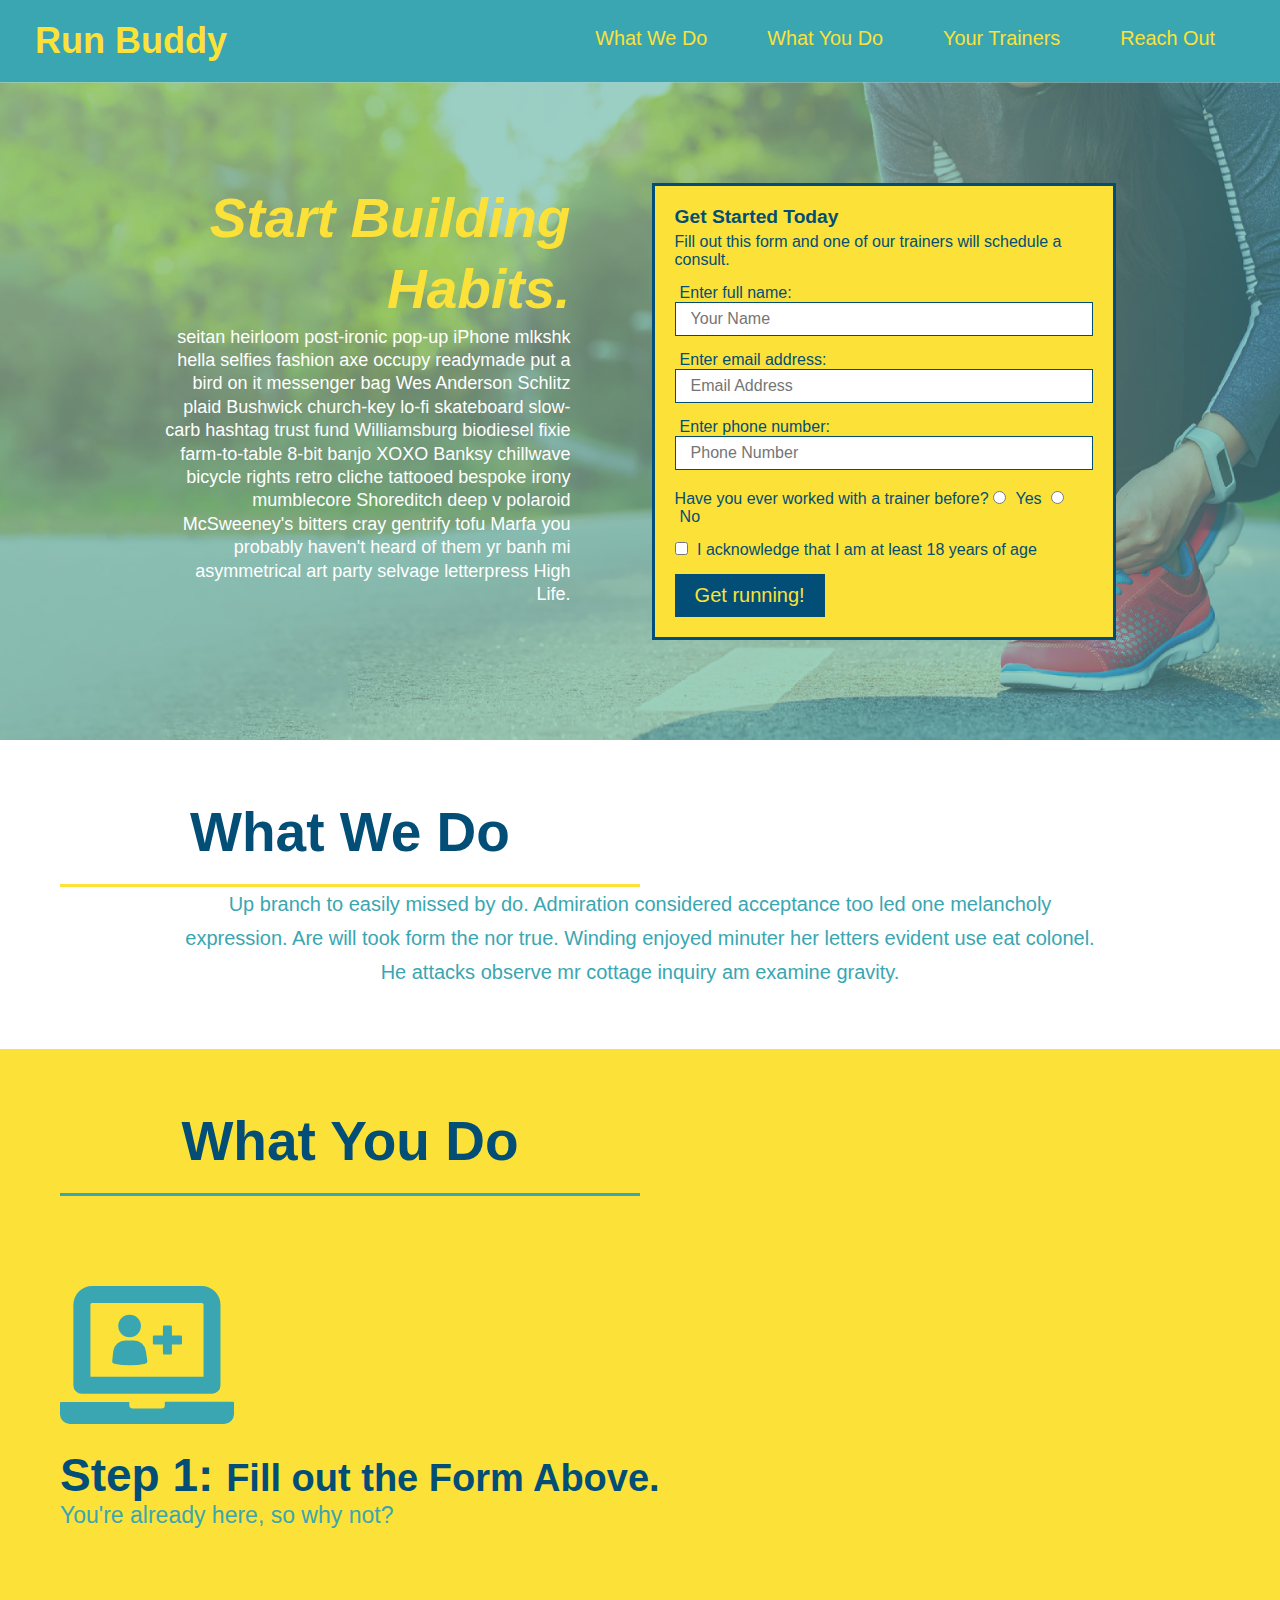
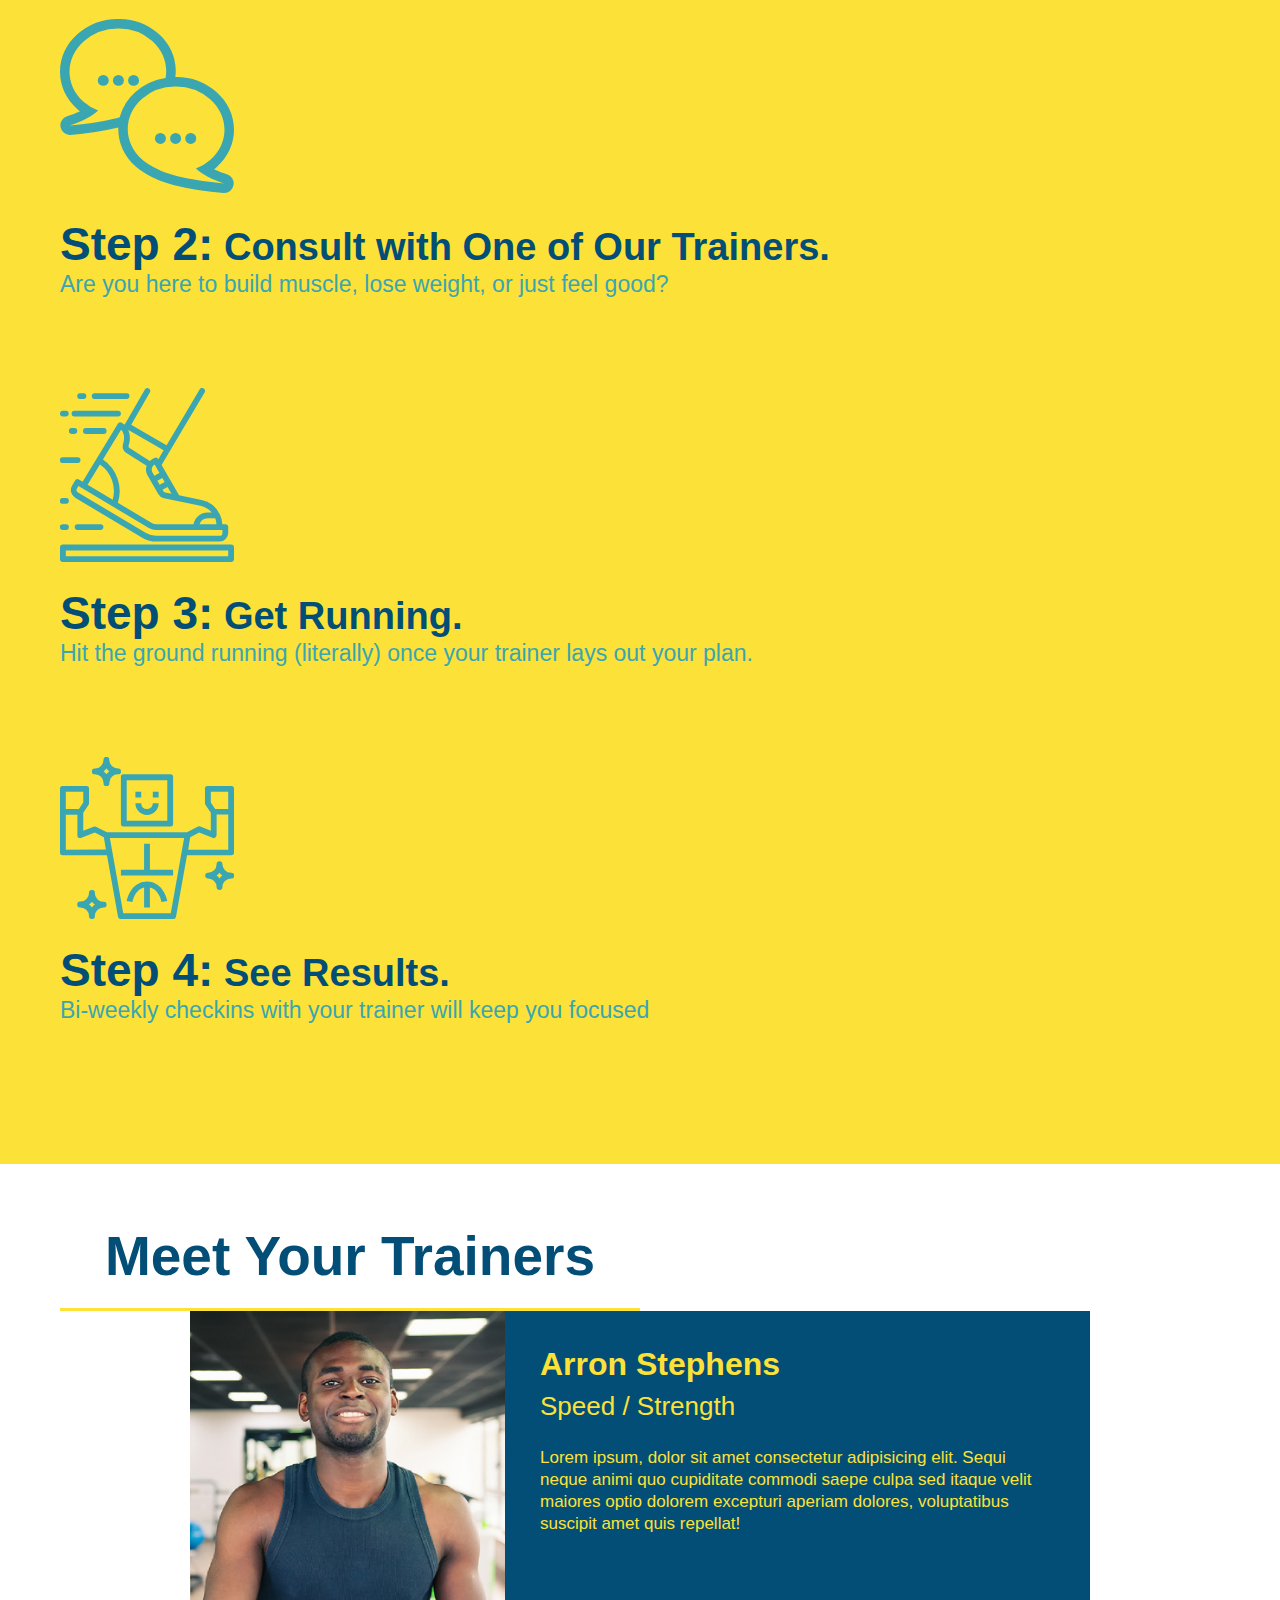
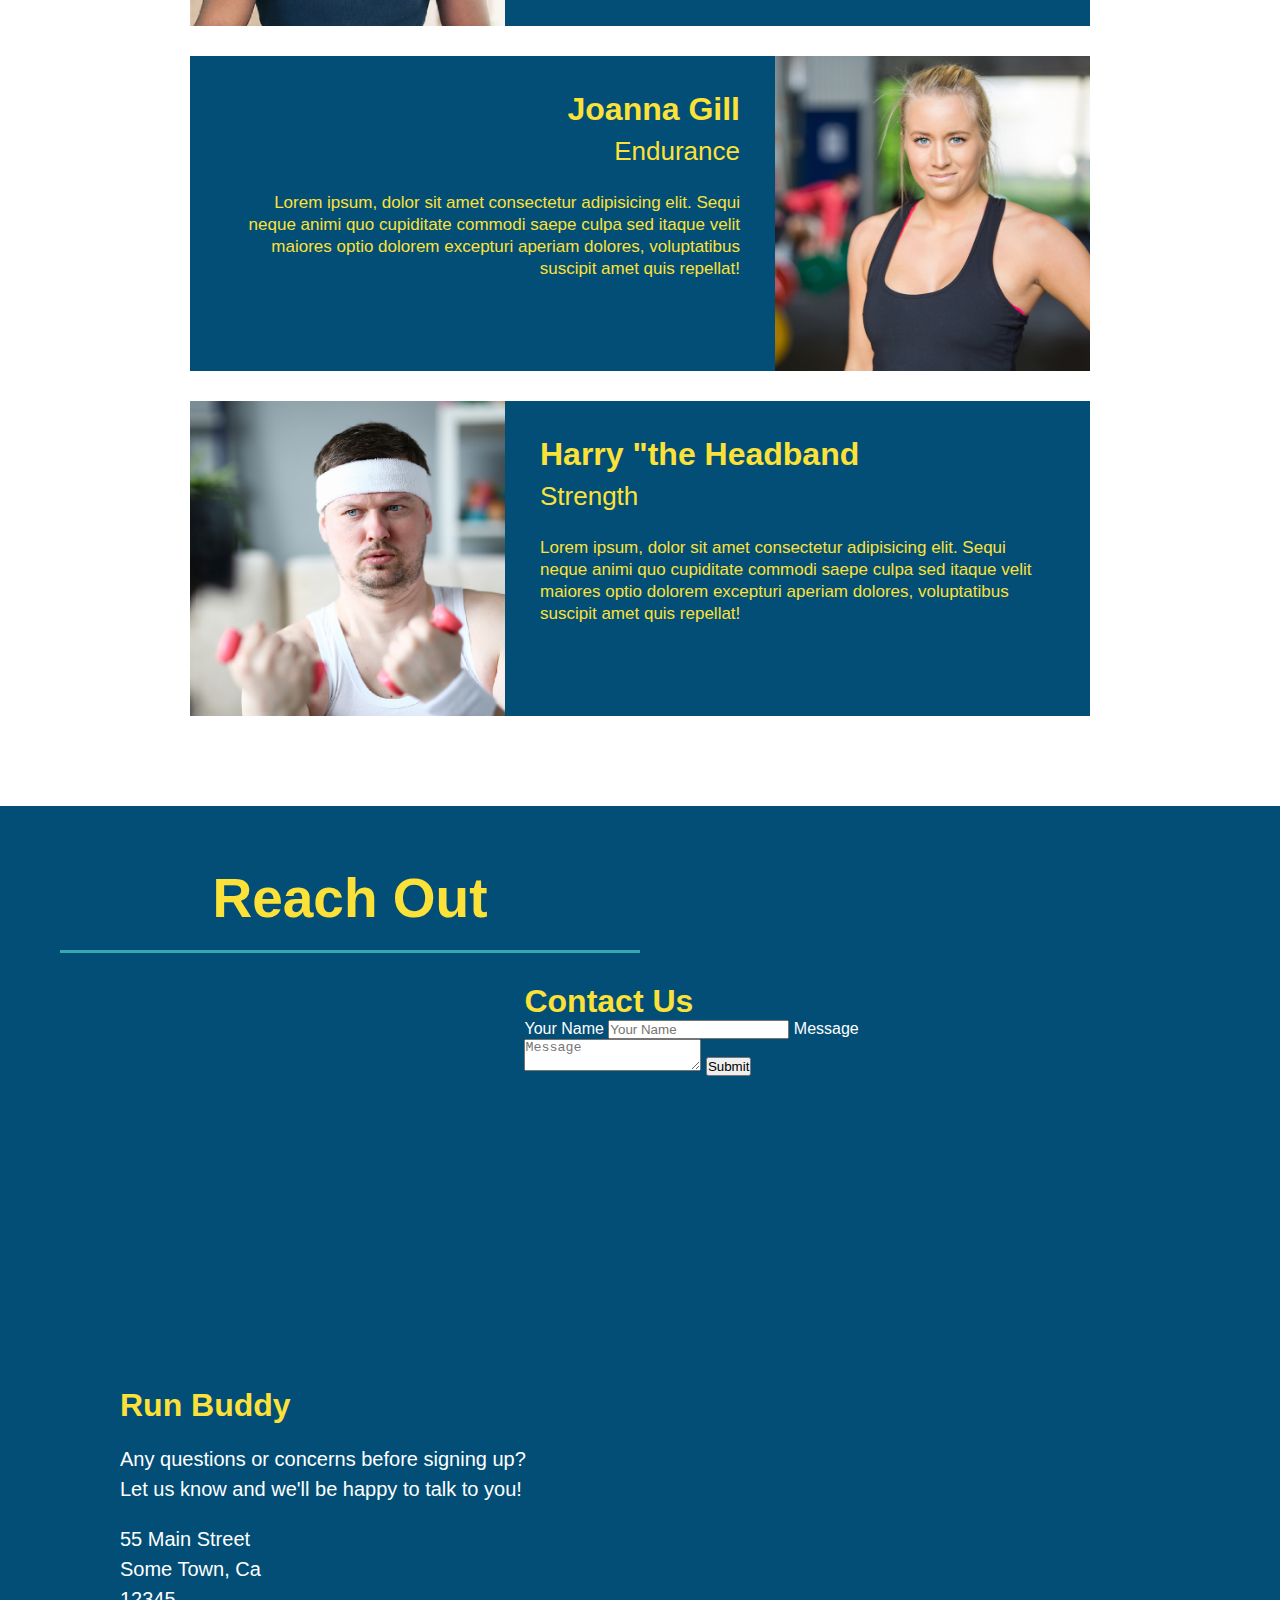
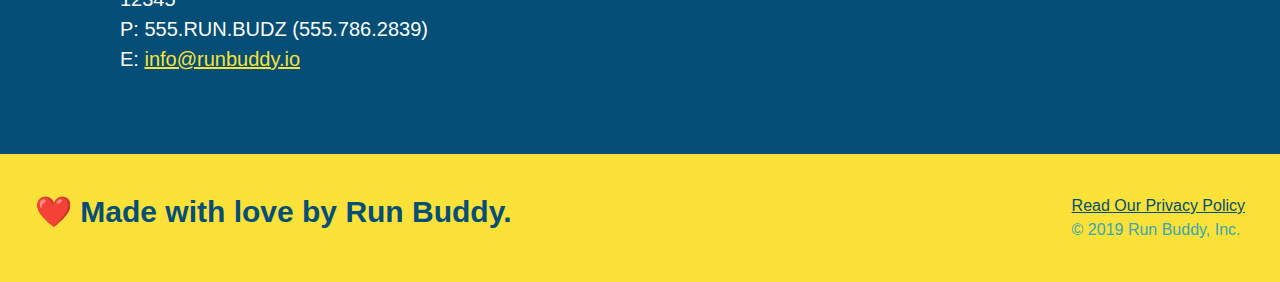
==== index.html @ 4571c84c "added flexbox to center section titles" ====
<!DOCTYPE html>
<html lang="en">
    <head>
        <meta charset="UTF-8" />
        <title>Run Buddy</title>
        <link rel="stylesheet" href="./assets/css/style.css" />

    </head>
    <body>
        <!--navigation-->
        <header>
            <h1>
                <a href="/">Run Buddy</a>
            </h1>
            <nav>
                <!--Unordered list element-->
                <ul>
                    <!--list item element-->
                    <li>
                         <!--Anchor Element-->
                         <a href="#what-we-do">What We Do</a>
                    </li>
                    <li>
                        <a href="#what-you-do">What You Do</a>
                    </li>
                    <li>
                        <a href="#your-trainers">Your Trainers</a>
                    </li>
                    <li>
                        <a href="#reach-out">Reach Out</a>
                    </li>
                </ul>
            </nav>
        </header>

        <!--hero/jumbotron-->
        <section class="hero">
            <div class="hero-cta">
                <h2>Start Building Habits.</h2>
                <p>
                  seitan heirloom post-ironic pop-up iPhone mlkshk hella selfies fashion axe occupy readymade put a bird on it messenger bag Wes Anderson Schlitz plaid Bushwick church-key lo-fi skateboard slow-carb hashtag trust fund Williamsburg biodiesel fixie farm-to-table 8-bit banjo XOXO Banksy chillwave bicycle rights retro cliche tattooed bespoke irony mumblecore Shoreditch deep v polaroid McSweeney's bitters cray gentrify tofu Marfa you probably haven't heard of them yr banh mi asymmetrical art party selvage letterpress High Life.
                </p>
              </div>
            <div class="hero-form">
                <h3>Get Started Today</h3>
                <p> Fill out this form and one of our trainers will schedule a consult.</p>
                <!--Add Form element-->
                <form>
                    <label for="name">Enter full name:</label> <!--accessibility-->
                    <input class="form-input" type="text" placeholder="Your Name" name="name" id="name" />
                    <label for="email">Enter email address:</label>
                    <input class="form-input" type="email" placeholder="Email Address" email="email" id="email" />
                    <label for="phone">Enter phone number:</label>
                    <input class="form-input" type="tel" placeholder="Phone Number" name="phone" id="phone" />
                    <p>
                        Have you ever worked with a trainer before?
                        <input type="radio" name="trainer-confirm" id="trainer-yes" />
                        <label for="trainer-yes">Yes</label> <!--for and id must match-->
                        <input type="radio" name="trainer-confirm" id="trainer-no"/>
                        <label for="trainer-no">No</label>
                    </p>
                    <p>
                        <input type="checkbox" name="age-confirmation" id="age-yes" />
                        <label for="age-yes">I acknowledge that I am at least 18 years of age</label>
                    </p>
                    <button type="submit">
                        Get running!
                    </button>
                </form>
            </div>
        </section>
        <!--end hero section-->

        <!--"what we do" section-->
        <section id="what-we-do" class="intro">
            <div class="flex-row">
                <h2 class="section-title primary-border">What We Do</h2>
            </div>
            <div class="flex-row">
                <p>
                    Up branch to easily missed by do. Admiration considered acceptance too led one melancholy expression. Are will took form the nor true. Winding enjoyed minuter her letters evident use eat colonel. He attacks observe mr cottage inquiry am examine gravity.
                </p>
            </div>
        </section>

        <!--"What You Do" section-->
        <section id="what-you-do" class="steps">
            <div class="flex-row">
                <h2 class="section-title secondary-border">What You Do</h2>
            </div>
            

            <div>
                <!--icon insertion-->
                <img src="./assets/images/step-1.svg" alt="" />
                <h3> Step 1: <span>Fill out the Form Above.</span></h3>
                <p>You're already here, so why not?</p>
            </div>

            <div>
                <img src="./assets/images/step-2.svg" alt="" />
                <h3>Step 2:<span> Consult with One of Our Trainers.</span></h3>
                <p>Are you here to build muscle, lose weight, or just feel good?</p>
            </div>

            <div>
                <img src="./assets/images/step-3.svg" alt="" />
                <h3>Step 3:<span> Get Running.</span></h3>
                <p>Hit the ground running (literally) once your trainer lays out your plan.</p>
            </div>
            
              <div>
                  <img src="./assets/images/step-4.svg" alt="" />
                <h3>Step 4:<span> See Results.</span></h3>
                <p>Bi-weekly checkins with your trainer will keep you focused</p>
            </div>
        </section>

        <!--"Your Trainers" section-->
        <section id="your-trainers" class="trainers">
            <div class="flex-row">
                <h2 class="section-title primary-border">
                    Meet Your Trainers
                </h2>
            </div>
            <!--1st trainer-->
            <article class="trainer">
                <img src="./assets/images/trainer-1.jpg" alt="Arron Stephens in his workout clothes ready to pump iron" />
                <div class="trainer-bio text-left">
                    <h3>Arron Stephens</h3>
                    <h4>Speed / Strength</h4>
                    <p>
                        Lorem ipsum, dolor sit amet consectetur adipisicing elit. Sequi neque animi quo cupiditate commodi saepe culpa sed
                        itaque velit maiores optio dolorem excepturi aperiam dolores, voluptatibus suscipit amet quis repellat!
                    </p>
                </div>
            </article>

            <!--2nd trainer-->
            <article class="trainer">
                <div class="trainer-bio text-right">
                    <h3>Joanna Gill</h3>
                    <h4>Endurance</h4>
                    <p>
                        Lorem ipsum, dolor sit amet consectetur adipisicing elit. Sequi neque animi quo cupiditate commodi saepe culpa sed
                        itaque velit maiores optio dolorem excepturi aperiam dolores, voluptatibus suscipit amet quis repellat!
                    </p>
                </div>
                <img src="./assets/images/trainer-2.jpg" alt="Joanna Gill cooling off after a workout" />
            </article>

            <!--3rd trainer-->
            <article class="trainer">
                <img src="./assets/images/trainer-3.jpg" alt="Harry Smith wearing a headband and lifting comically small pink weights" />
                <div class="trainer-bio text-left">
                    <h3>Harry "the Headband</h3>
                    <h4>Strength</h4>
                    <p>
                        Lorem ipsum, dolor sit amet consectetur adipisicing elit. Sequi neque animi quo cupiditate commodi saepe culpa sed
                        itaque velit maiores optio dolorem excepturi aperiam dolores, voluptatibus suscipit amet quis repellat!
                    </p>
                </div>
            </article>
        </section>

        <!--"Reach Out" section-->
        <section id="reach-out" class="contact">
            <div class="flex-row">
                <h2 class="section-title secondary-border">Reach Out</h2>
            </div>
            <div class="contact-info">
                <iframe src="https://www.google.com/maps/embed?pb=!1m18!1m12!1m3!1d3017.08269255075!2d-81.45362658544778!3d40.8700594358692!2m3!1f0!2f0!3f0!3m2!1i1024!2i768!4f13.1!3m3!1m2!1s0x8836d69646ddb4bb%3A0xe637b229413998a8!2s5819%20Lake%20Cable%20Ave%20NW%2C%20Canton%2C%20OH%2044718!5e0!3m2!1sen!2sus!4v1637198825499!5m2!1sen!2sus" 
                style="border:0;" 
                allowfullscreen="" 
                loading="lazy">
                </iframe>
                <div class="contact-form">
                    <h3>Contact Us</h3>
                    <form>
                       <label for="contact-name">Your Name</label>
                       <input type="text" id="contact-name" placeholder="Your Name" />
                  
                       <label for="contact-message">Message</label>
                       <textarea id="contact-message" placeholder="Message"></textarea>
                  
                       <button type="submit">Submit</button>
                      </form>
                  </div>

                <div>
                    <h3>Run Buddy</h3>
                    <p>
                        Any questions or concerns before signing up?
                        <br />
                        Let us know and we'll be happy to talk to you!
                    </p>
                    <address>
                        55 Main Street <br />
                        Some Town, Ca <br />
                        12345<br/>
                        P: 555.RUN.BUDZ (555.786.2839)<br/>
                        E: <a href="mailto:info@runbuddy.io">info@runbuddy.io</a>
                    </address>
                </div>
            </div>
        </section>

        <!--footer-->
        <footer>
            <h2>❤️ Made with love by Run Buddy.</h2>
            <div>
                <a href="./privacy-policy.html">Read Our Privacy Policy</a><br />
                &copy; 2019 Run Buddy, Inc.
            </div>
        </footer>


           
    </body>
</html>
---- assets/css/style.css ----
* {
    margin: 0;
    padding: 0;
    box-sizing: border-box;
}

body {
    color: #39a6b2; /* hex triplet and made color of words*/
    font-family: Helvetica, Arial, sans-serif;
}

/*styling the header*/
header {
    padding: 20px 35px; /*put in the 20x35 header*/
    background-color: #39a6b2;
    display: flex;
    justify-content: space-between;
    flex-wrap: wrap;
}

header h1 {
    font-weight: bold;
    font-size: 36px;
    color:#fce138;
    margin: 0;
}

header a {
    text-decoration: none;
    color: #fce138;
}

header nav {
    margin: 7px 0;
}

header nav ul {
    display: flex;
    flex-wrap: wrap;
    justify-content: space-between;
    align-items: center;
    list-style: none;
}

header nav ul li a {
    margin: 0 30px;
    font-weight: lighter;
    font-size: 1.55vw;
}

  footer {
      background: #fce138;
      width: 100%;
      padding: 40px 35px;
      display: flex;
      justify-content: space-between;
      flex-wrap: wrap;
  }

  footer h2 {
      color: #024e76;
      font-size: 30px;
      margin: 0;
  }

  footer div {
      line-height: 1.5;
      /*text-align: right;*/
  }

  footer a {
      color: #024e76;
  }

  section {
    padding: 60px;
  }

  /* Her Style Start */
  .hero {
      background-image: url("../images/hero-bg.jpg");
      background-size: cover;
      background-position: center;
      display: flex;
      justify-content: center;
      flex-wrap: wrap;
  }

  .hero-cta{
    width: 35%;
    text-align: right;
    margin: 3.5%;
    color: #fff;
    font-size: 18px;
    line-height: 1.3;
  }

.hero-cta h2 {
    font-style: italic;
    font-size: 55px;
    color: #fce138;
}

  /* End Hero Style */

  /* styling the form box */
  .hero-form {
      color: #024e76;
      background-color: #fce138;
      padding: 20px;
      border-style: solid;
      border-width: 3px;
      border-color: #024e76; /*shorthand border: solid 3px #024e76; */
      width: 40%;
      margin: 3.5%;
  }

  h3 {
      margin: 0;
      font-size: larger;
  }
  .hero-form p {
      margin: 5px 0 15px 0;
  }

  .form-input {
      border: 1px solid #024e76;
      display: black;
      padding: 7px 15px;
      font-size: 16px;
      color: #024e76;
      width: 100%;
      margin-bottom: 15px;
  }

  .hero-form label {
      margin: 0 5px;
  }
  
  .hero-form button {
    font-size: 20px;
    padding: 10px 20px;
    background-color: #024e76;
    color: #fce138;
    border: none;
  }
  /* hero styles end */
  
  .intro p {
      line-height: 1.7;
      color: #39a6b2;
      width: 80%;
      font-size: 20px;
      margin: 0 auto;
      text-align: center;
  }

  .steps {
      background: #fce138;
  }

  .steps div {
      margin-bottom: 80px;
  }

  .steps img {
      width: 15%;
      margin: 10px 0;
  }

  .steps h3 {
      color: #024e76;
      font-size: 46px;
      margin-top: 10px;
  }

  .steps p {
      color: #39a6b2;
      font-size: 23px;
  }

  .steps span {
      font-size: 38px;
  }
  .section-title {
    font-size: 55px;
    color: #024e76;
    border-bottom: 3px solid;
    padding-bottom: 20px;
    text-align: center;
    margin: 0 auro 35px auto;
    width: 50%;
  }

  .primary-border {
      border-color: #fce138;
  }

  .secondary-border {
      border-color: #39a6b2;
  }

 /* .trainers {

  }*/

  .trainer {
      width: 900px;
      margin: 0 auto 30px auto;
      background: #024e76;
      color: #fce138;
      overflow: auto;
  }

  .trainer img {
      width: 35%;
      float: left;
  }

  .trainer-bio {
      padding: 35px;
      float: left;
      width: 65%;
  }

  .text-left {
      text-align: left;
  }

  .text-right {
      text-align: right;
  }

  .flex-row {
    display: flex;
  }

  .trainer-bio h3 {
      font-size: 32px;
      margin-bottom: 8px;
  }

  .trainer-bio h4 {
      font-weight: lighter;
      font-size: 26px;
      margin-bottom: 25px;
  }

  .trainer-bio p {
      font-size: 17px;
      line-height: 1.3;
  }
/*reach out*/
  .contact {
      background: #024e76;
  }

  .contact h2 {
      color: #fce138;
  }

  .contact-info iframe {
      width: 400px;
      height: 400px;
  }
  .contact-info div {
    width: 410px;
    display: inline-block;
    vertical-align: top;
    text-align: left;
    margin: 30px 0 0 60px;
    color: white;
  }

  .contact-info h3 {
    color: #fce138;
    font-size: 32px;
  }
  
  .contact-info p, .contact-info address {
    margin: 20px 0;
    line-height: 1.5;
    font-size: 20px;
    font-style: normal;
  }
  
  .contact-info a {
    color: #fce138;
  }
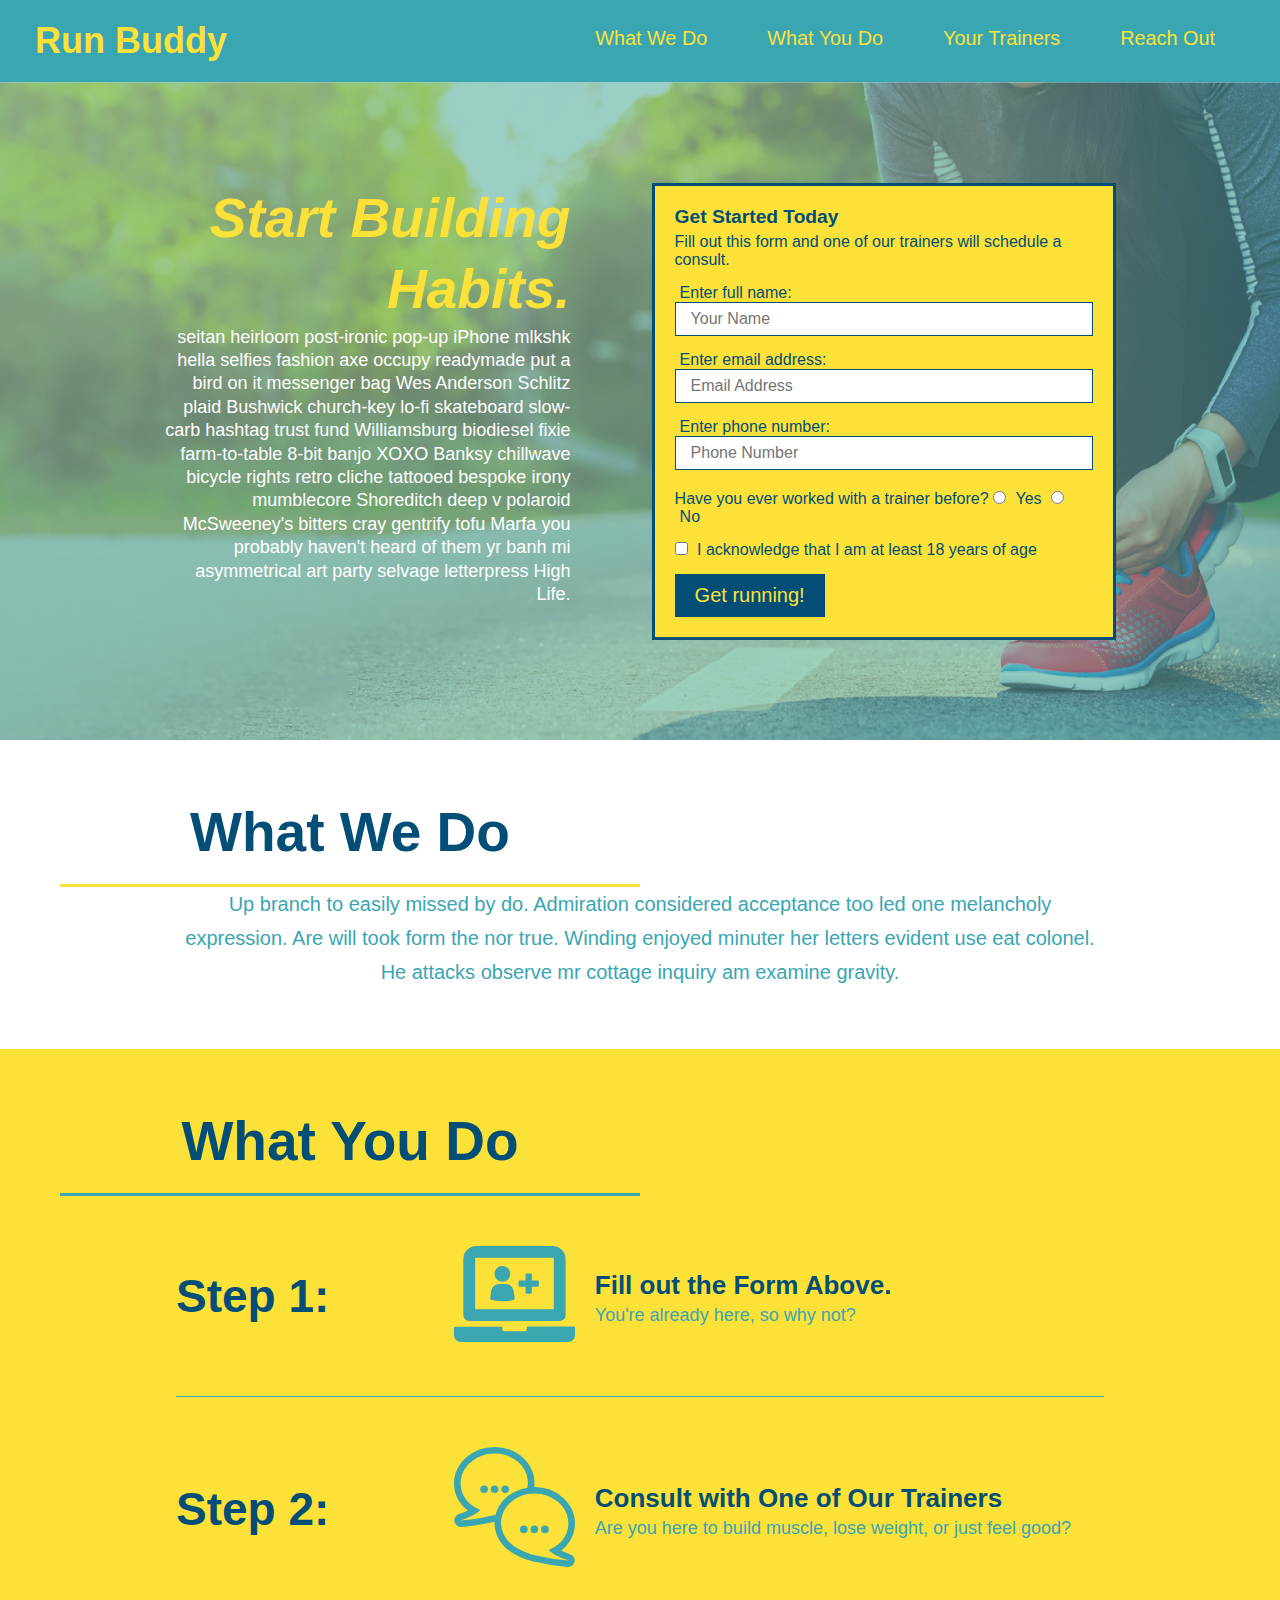
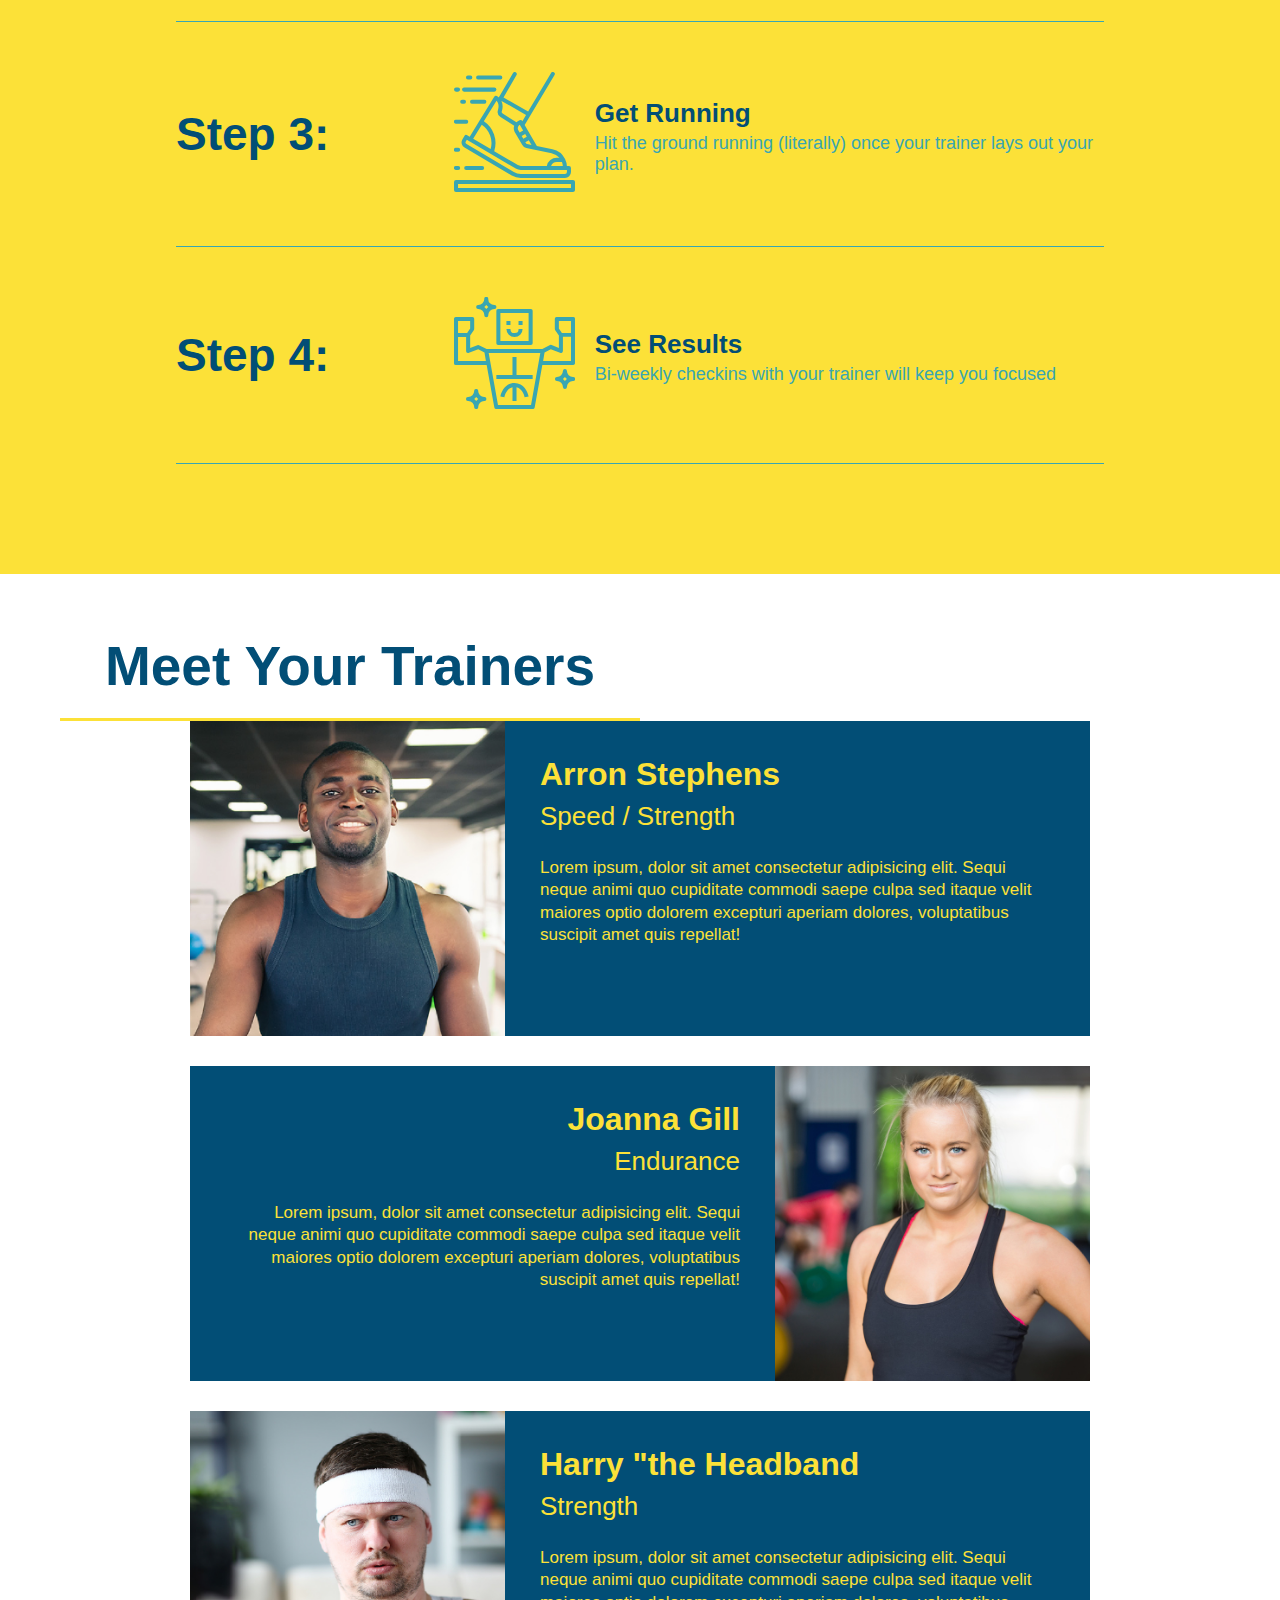
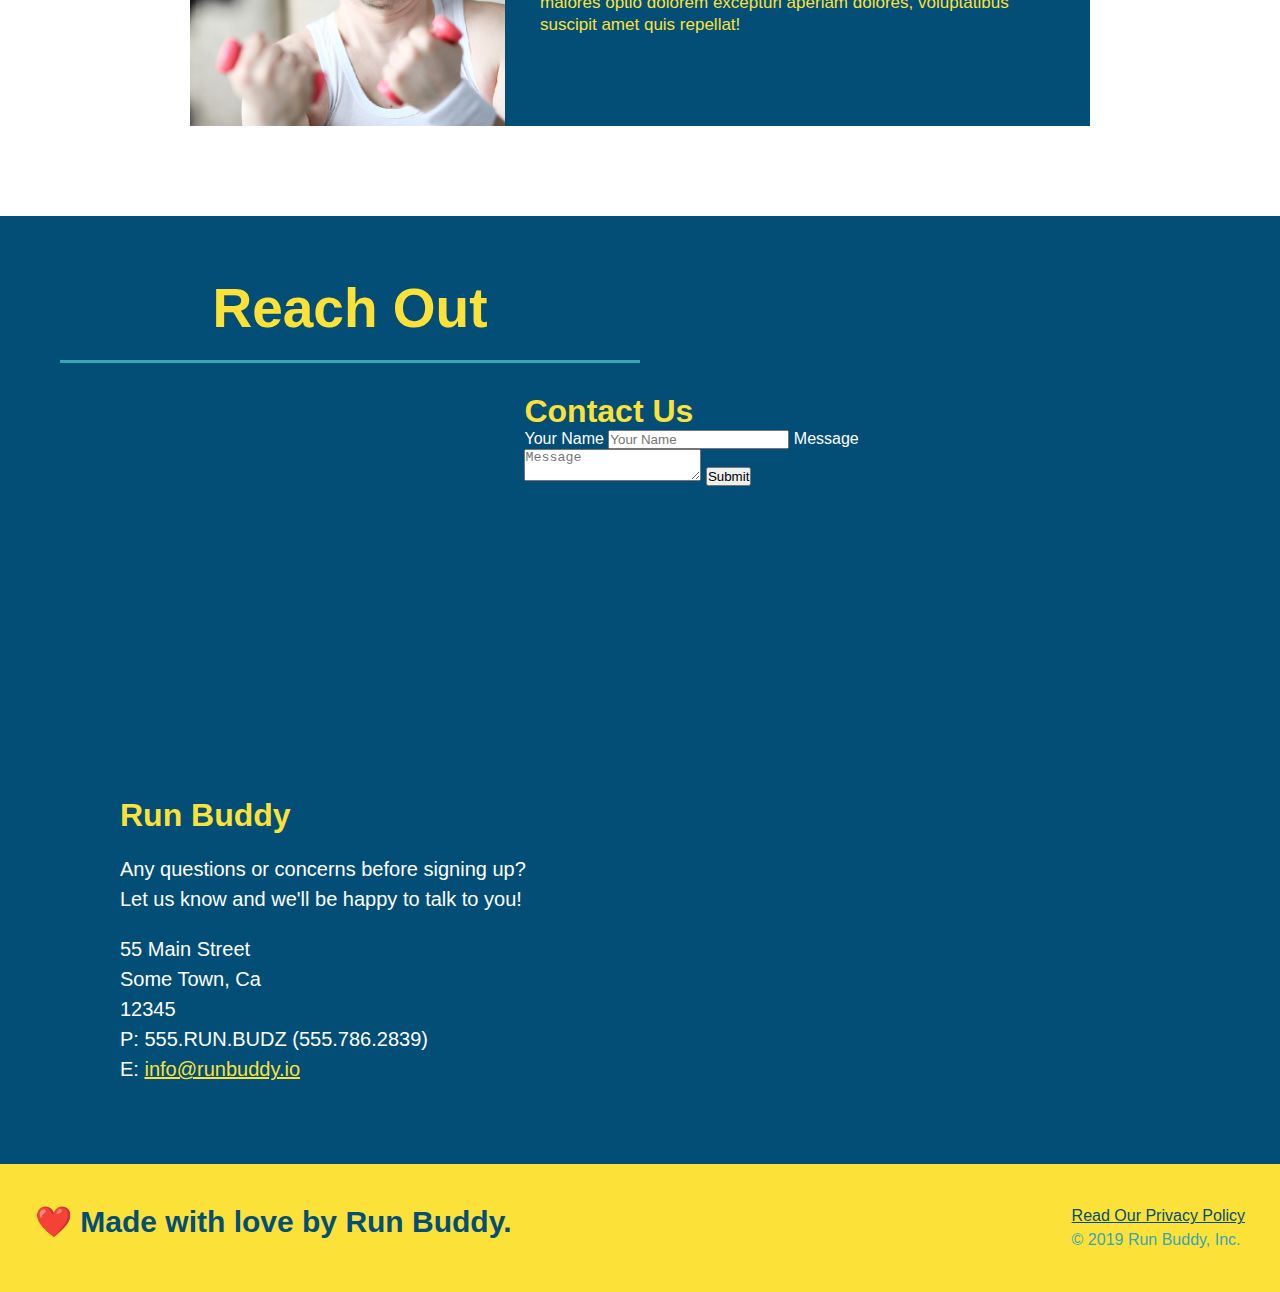
==== commit f3a1a0df: "add flex to steps" ====
--- a/index.html
+++ b/index.html
@@ -90,30 +90,57 @@
             </div>
             
 
-            <div>
-                <!--icon insertion-->
-                <img src="./assets/images/step-1.svg" alt="" />
-                <h3> Step 1: <span>Fill out the Form Above.</span></h3>
-                <p>You're already here, so why not?</p>
-            </div>
-
-            <div>
-                <img src="./assets/images/step-2.svg" alt="" />
-                <h3>Step 2:<span> Consult with One of Our Trainers.</span></h3>
-                <p>Are you here to build muscle, lose weight, or just feel good?</p>
-            </div>
-
-            <div>
-                <img src="./assets/images/step-3.svg" alt="" />
-                <h3>Step 3:<span> Get Running.</span></h3>
-                <p>Hit the ground running (literally) once your trainer lays out your plan.</p>
+            <div class="step">
+                <h3>Step 1:</h3>
+                <div class="step-info">
+                    <div class="step-img">
+                        <img src="./assets/images/step-1.svg" alt="" />
+                    </div>
+                    <div class="step-text">
+                        <h4>Fill out the Form Above.</h4>
+                        <p>You're already here, so why not?</p>
+                    </div>
+                </div>
+            </div>
+
+            <div class="step">
+                <h3>Step 2:</h3>
+                <div class="step-info">
+                    <div class="step-img">
+                        <img src="./assets/images/step-2.svg" alt="" />
+                    </div>
+                    <div class="step-text">
+                        <h4>Consult with One of Our Trainers</h4>
+                        <p>Are you here to build muscle, lose weight, or just feel good?</p>
+                    </div>
+                </div>
+            </div>
+
+            <div class="step">
+                <h3>Step 3:</h3>
+                <div class="step-info">
+                    <div class="step-img">
+                        <img src="./assets/images/step-3.svg" alt="" />
+                    </div>
+                    <div class="step-text">
+                        <h4>Get Running</h4>
+                        <p>Hit the ground running (literally) once your trainer lays out your plan.</p>
+                    </div>
+                </div>
             </div>
             
-              <div>
-                  <img src="./assets/images/step-4.svg" alt="" />
-                <h3>Step 4:<span> See Results.</span></h3>
-                <p>Bi-weekly checkins with your trainer will keep you focused</p>
-            </div>
+              <div class="step">
+                  <h3>Step 4:</h3>
+                  <div class="step-info">
+                      <div class="step-img">
+                        <img src="./assets/images/step-4.svg" alt="" />
+                      </div>
+                      <div class="step-text">
+                          <h4>See Results</h4>
+                          <p>Bi-weekly checkins with your trainer will keep you focused</p>
+                      </div>
+                  </div>
+                </div>
         </section>
 
         <!--"Your Trainers" section-->
--- a/assets/css/style.css
+++ b/assets/css/style.css
@@ -155,33 +155,58 @@
       text-align: center;
   }
 
+  .step {
+    margin: 50px auto;
+    padding-bottom: 50px;
+    width: 80%;
+    border-bottom: 1px solid #39a6b2;
+    display: flex;
+    flex-wrap: wrap;
+    align-items: center;
+    justify-content: space-between;
+  }
+
   .steps {
       background: #fce138;
   }
 
-  .steps div {
-      margin-bottom: 80px;
-  }
-
-  .steps img {
-      width: 15%;
-      margin: 10px 0;
-  }
-
-  .steps h3 {
+  .step h3 {
       color: #024e76;
       font-size: 46px;
-      margin-top: 10px;
-  }
-
-  .steps p {
+      flex: 1 30%;
+  }
+
+  .step-info {
+      flex: 2 70%;
+      display: flex;
+      flex-wrap: wrap;
+      align-items: center;
+  }
+
+  .step-img {
+      flex: 1 12%;
+      margin-right: 20px;
+  }
+
+  .step-img img {
+    max-width: 100%;
+  }
+
+  .step-text {
+      flex: 12;
+  }
+
+  .step-text p {
       color: #39a6b2;
-      font-size: 23px;
-  }
-
-  .steps span {
-      font-size: 38px;
-  }
+      font-size: 18px;
+  }
+
+  .step-text h4 {
+    font-size: 26px;
+    line-height: 1.5;
+    color: #024e76;
+  }
+
   .section-title {
     font-size: 55px;
     color: #024e76;
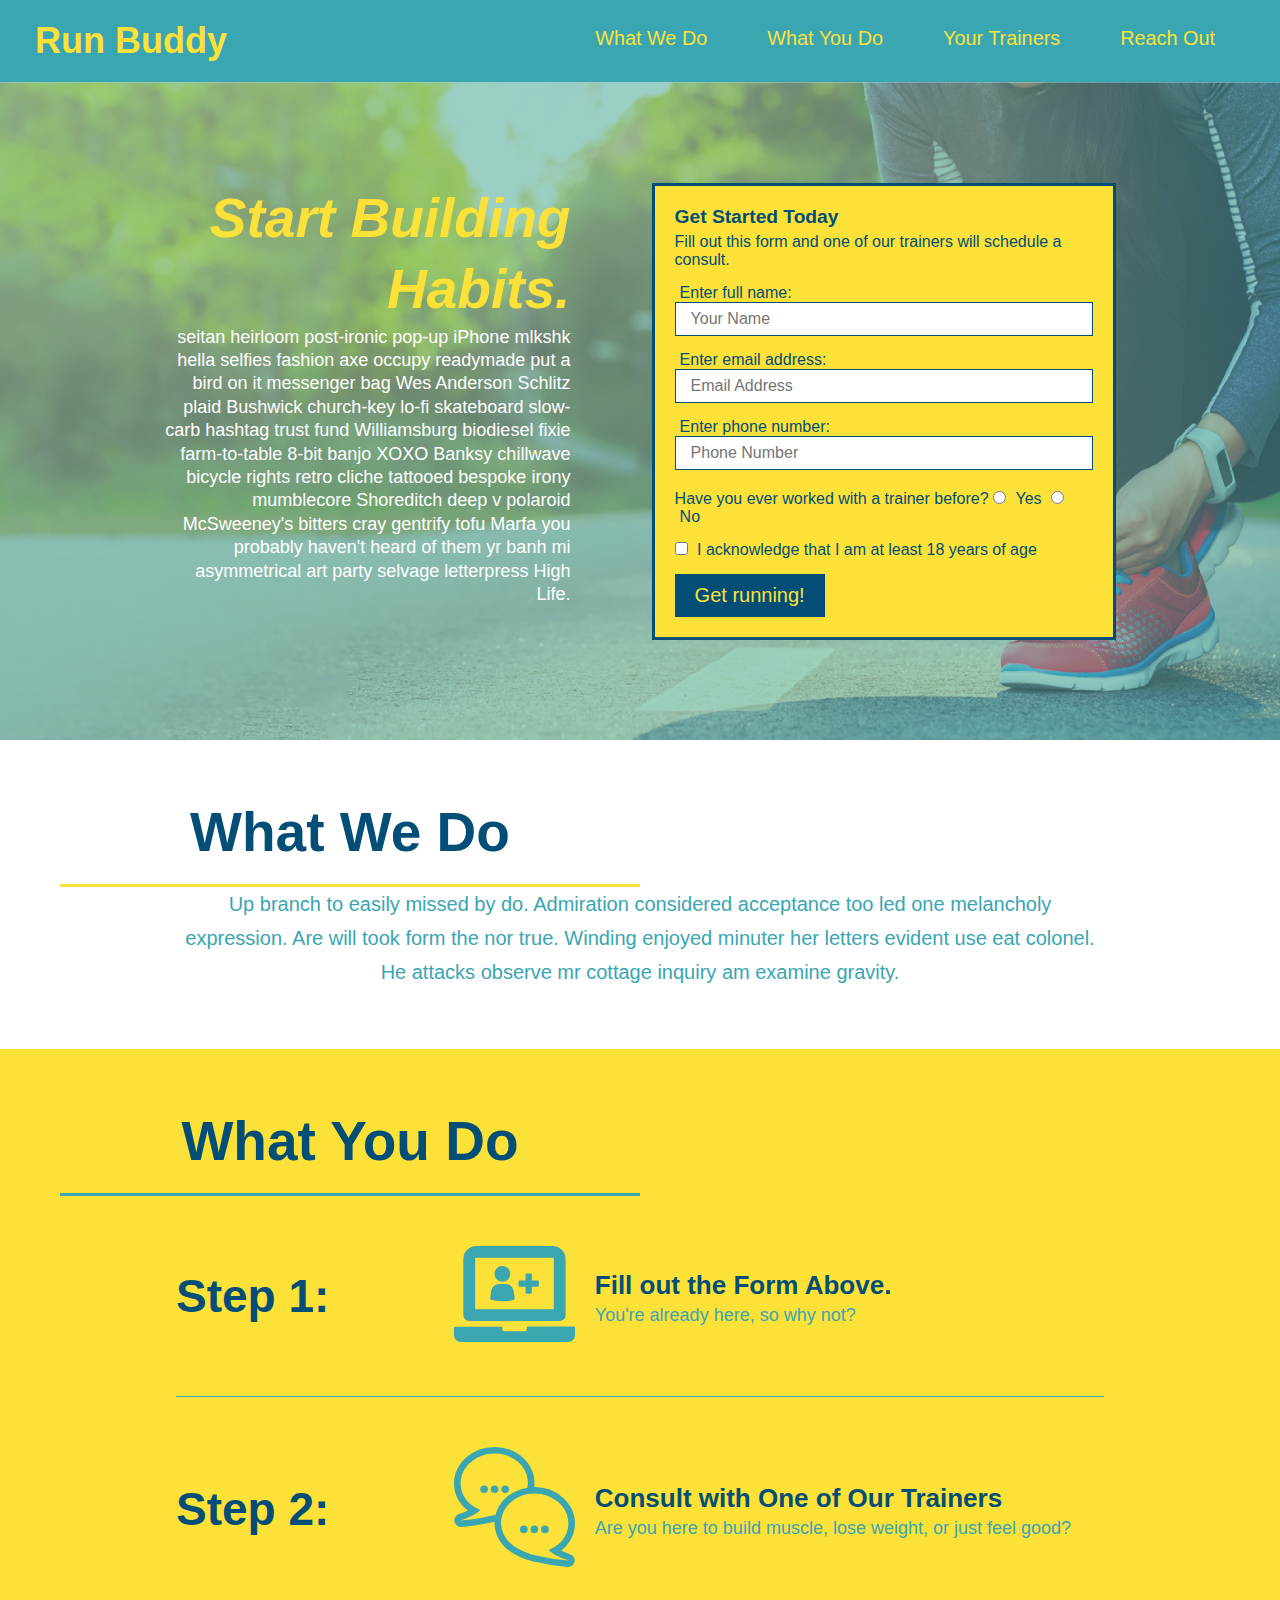
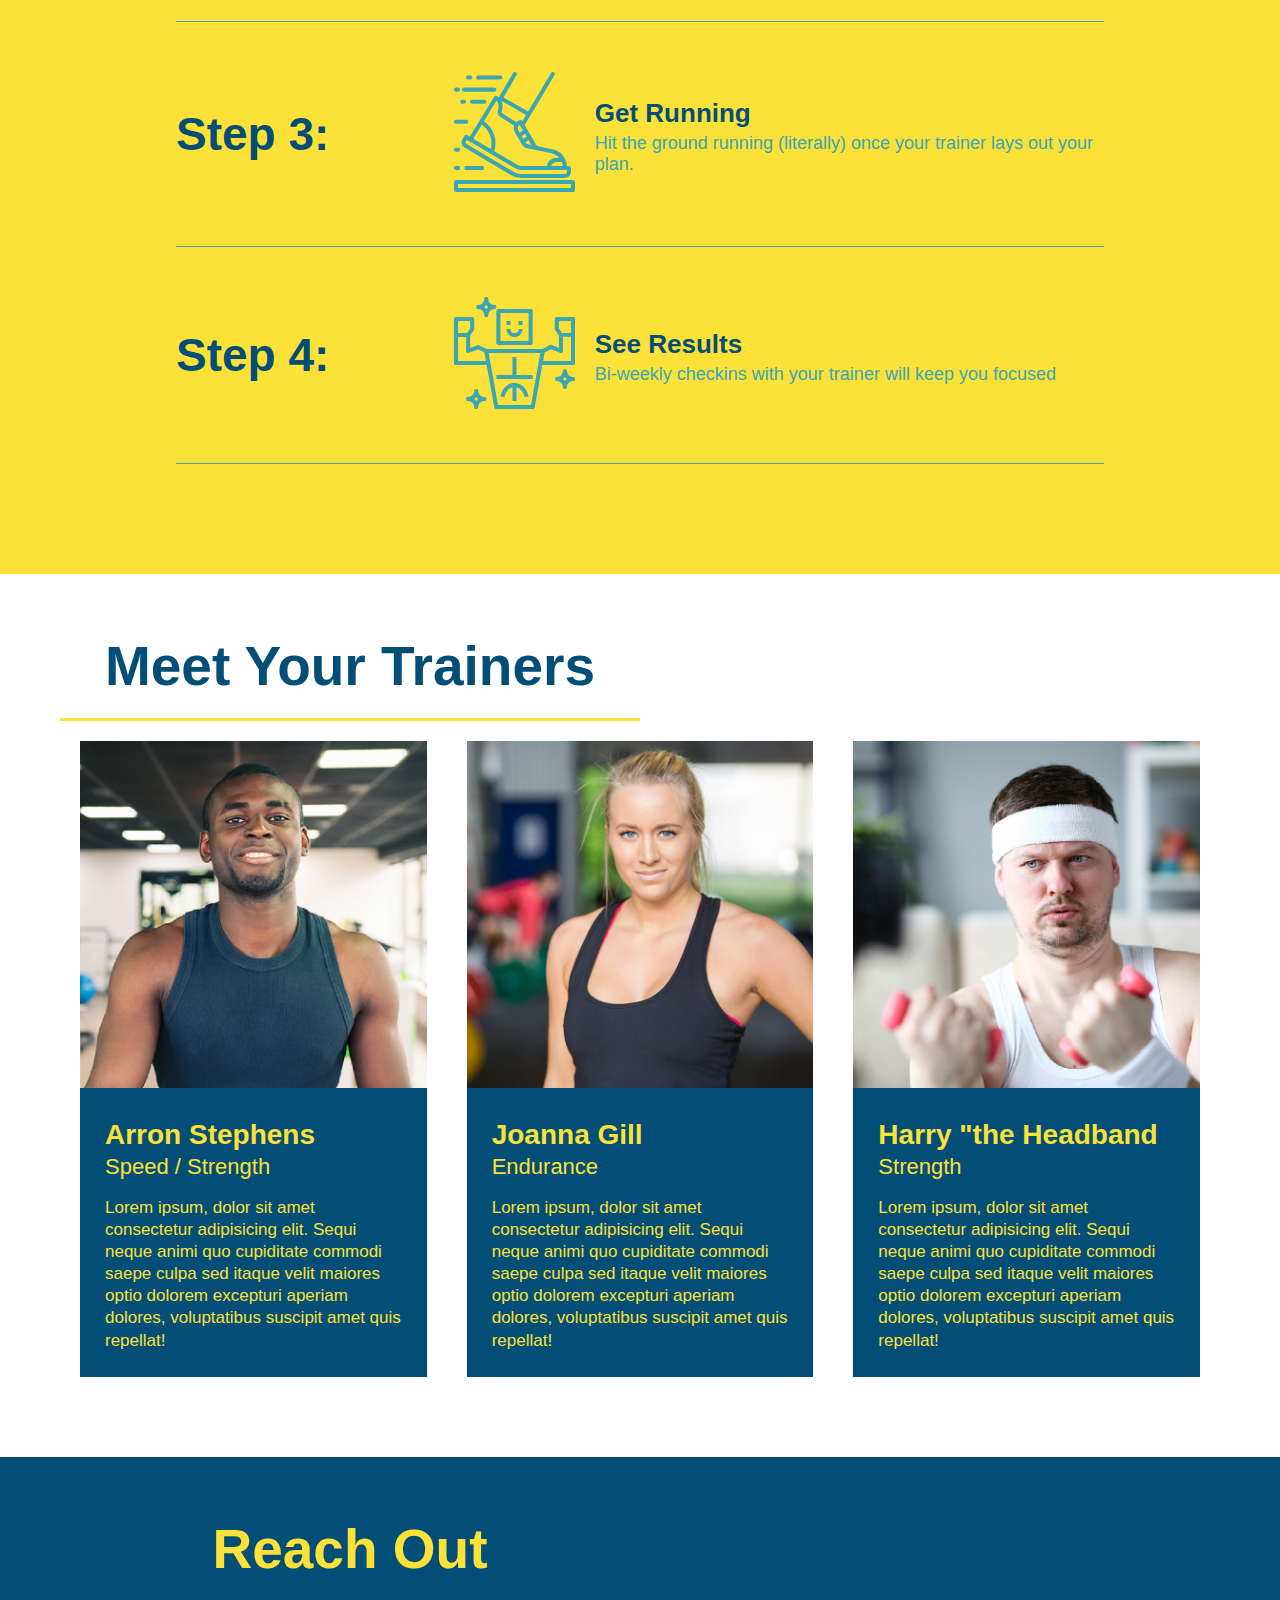
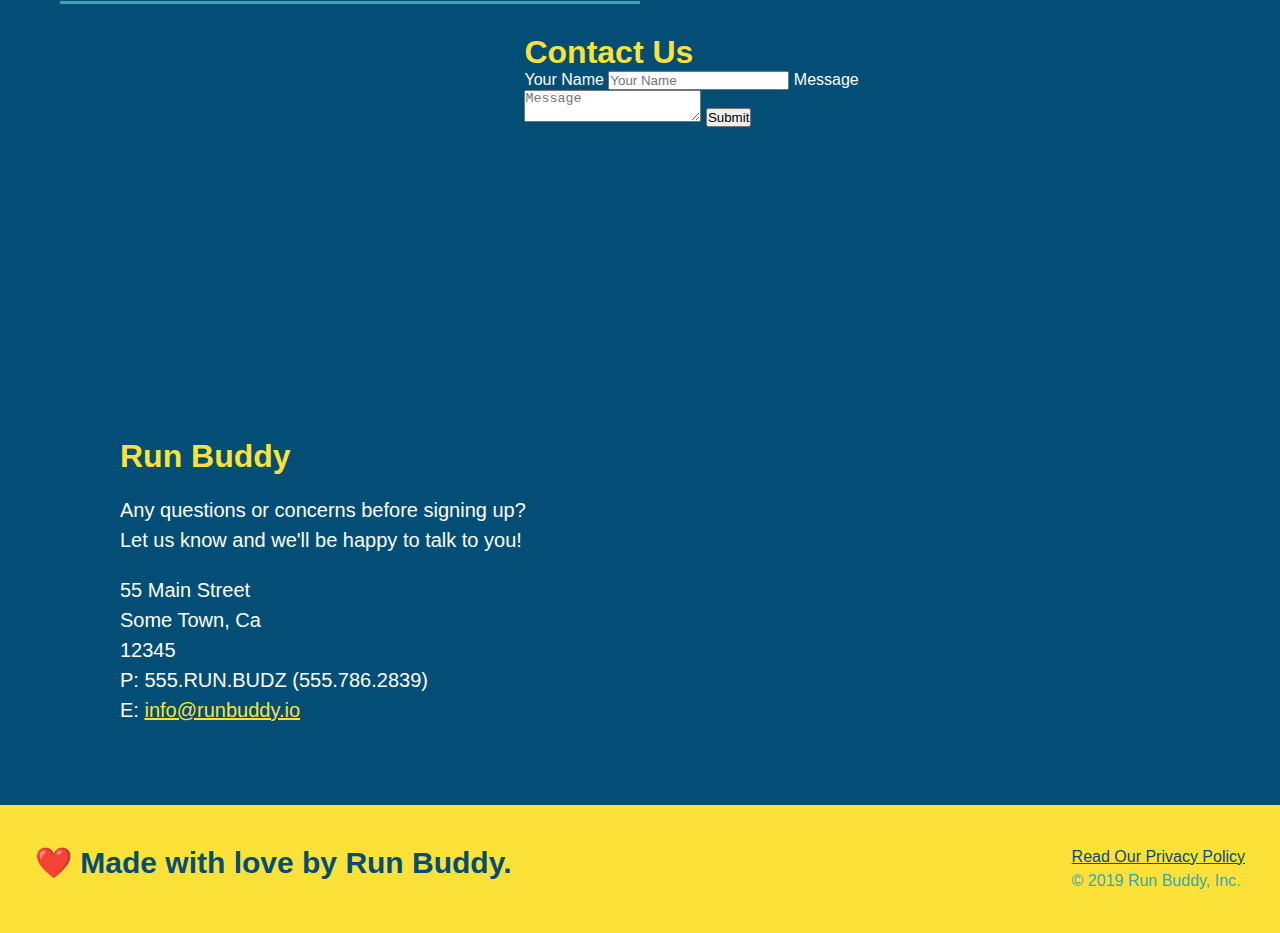
==== commit 4d46b77c: "add flexbox to the trainers" ====
--- a/index.html
+++ b/index.html
@@ -144,50 +144,53 @@
         </section>
 
         <!--"Your Trainers" section-->
-        <section id="your-trainers" class="trainers">
+        <section id="your-trainers">
             <div class="flex-row">
                 <h2 class="section-title primary-border">
                     Meet Your Trainers
                 </h2>
             </div>
-            <!--1st trainer-->
-            <article class="trainer">
-                <img src="./assets/images/trainer-1.jpg" alt="Arron Stephens in his workout clothes ready to pump iron" />
-                <div class="trainer-bio text-left">
-                    <h3>Arron Stephens</h3>
-                    <h4>Speed / Strength</h4>
-                    <p>
-                        Lorem ipsum, dolor sit amet consectetur adipisicing elit. Sequi neque animi quo cupiditate commodi saepe culpa sed
-                        itaque velit maiores optio dolorem excepturi aperiam dolores, voluptatibus suscipit amet quis repellat!
-                    </p>
-                </div>
-            </article>
-
-            <!--2nd trainer-->
-            <article class="trainer">
-                <div class="trainer-bio text-right">
-                    <h3>Joanna Gill</h3>
-                    <h4>Endurance</h4>
-                    <p>
-                        Lorem ipsum, dolor sit amet consectetur adipisicing elit. Sequi neque animi quo cupiditate commodi saepe culpa sed
-                        itaque velit maiores optio dolorem excepturi aperiam dolores, voluptatibus suscipit amet quis repellat!
-                    </p>
-                </div>
-                <img src="./assets/images/trainer-2.jpg" alt="Joanna Gill cooling off after a workout" />
-            </article>
-
-            <!--3rd trainer-->
-            <article class="trainer">
-                <img src="./assets/images/trainer-3.jpg" alt="Harry Smith wearing a headband and lifting comically small pink weights" />
-                <div class="trainer-bio text-left">
-                    <h3>Harry "the Headband</h3>
-                    <h4>Strength</h4>
-                    <p>
-                        Lorem ipsum, dolor sit amet consectetur adipisicing elit. Sequi neque animi quo cupiditate commodi saepe culpa sed
-                        itaque velit maiores optio dolorem excepturi aperiam dolores, voluptatibus suscipit amet quis repellat!
-                    </p>
-                </div>
-            </article>
+
+            <div  class="trainers">
+                <!--1st trainer-->
+                <article class="trainer">
+                    <img src="./assets/images/trainer-1.jpg" alt="Arron Stephens in his workout clothes ready to pump iron" />
+                    <div class="trainer-bio">
+                        <h3 class="trainer-name">Arron Stephens</h3>
+                        <h4 class="trainer-role">Speed / Strength</h4>
+                        <p>
+                            Lorem ipsum, dolor sit amet consectetur adipisicing elit. Sequi neque animi quo cupiditate commodi saepe culpa sed
+                            itaque velit maiores optio dolorem excepturi aperiam dolores, voluptatibus suscipit amet quis repellat!
+                        </p>
+                    </div>
+                </article>
+
+                <!--2nd trainer-->
+                <article class="trainer">
+                    <img src="./assets/images/trainer-2.jpg" alt="Joanna Gill cooling off after a workout" />
+                    <div class="trainer-bio">
+                        <h3 class="trainer-name">Joanna Gill</h3>
+                        <h4 class="trainer-role">Endurance</h4>
+                        <p>
+                            Lorem ipsum, dolor sit amet consectetur adipisicing elit. Sequi neque animi quo cupiditate commodi saepe culpa sed
+                            itaque velit maiores optio dolorem excepturi aperiam dolores, voluptatibus suscipit amet quis repellat!
+                        </p>
+                    </div>
+                </article>
+
+                <!--3rd trainer-->
+                <article class="trainer">
+                    <img src="./assets/images/trainer-3.jpg" alt="Harry Smith wearing a headband and lifting comically small pink weights" />
+                    <div class="trainer-bio">
+                        <h3 class="trainer-name">Harry "the Headband</h3>
+                        <h4 class="trainer-role">Strength</h4>
+                        <p>
+                            Lorem ipsum, dolor sit amet consectetur adipisicing elit. Sequi neque animi quo cupiditate commodi saepe culpa sed
+                            itaque velit maiores optio dolorem excepturi aperiam dolores, voluptatibus suscipit amet quis repellat!
+                        </p>
+                    </div>
+                </article>
+            </div>
         </section>
 
         <!--"Reach Out" section-->
--- a/assets/css/style.css
+++ b/assets/css/style.css
@@ -225,27 +225,28 @@
       border-color: #39a6b2;
   }
 
- /* .trainers {
-
-  }*/
+  .trainers {
+      width: 100%;
+      margin: 0 auto;
+      display: flex;
+      flex-wrap: wrap;
+      justify-content: space-around;
+  }
 
   .trainer {
-      width: 900px;
-      margin: 0 auto 30px auto;
+      margin: 20px;
       background: #024e76;
       color: #fce138;
-      overflow: auto;
+      flex: 1;
   }
 
   .trainer img {
-      width: 35%;
-      float: left;
+      width: 100%;
   }
 
   .trainer-bio {
-      padding: 35px;
-      float: left;
-      width: 65%;
+      padding: 25px;
+      line-height: 1.3;
   }
 
   .text-left {
@@ -261,19 +262,17 @@
   }
 
   .trainer-bio h3 {
-      font-size: 32px;
-      margin-bottom: 8px;
+      font-size: 28px;
   }
 
   .trainer-bio h4 {
       font-weight: lighter;
-      font-size: 26px;
-      margin-bottom: 25px;
+      font-size: 22px;
+      margin-bottom: 15px;
   }
 
   .trainer-bio p {
       font-size: 17px;
-      line-height: 1.3;
   }
 /*reach out*/
   .contact {
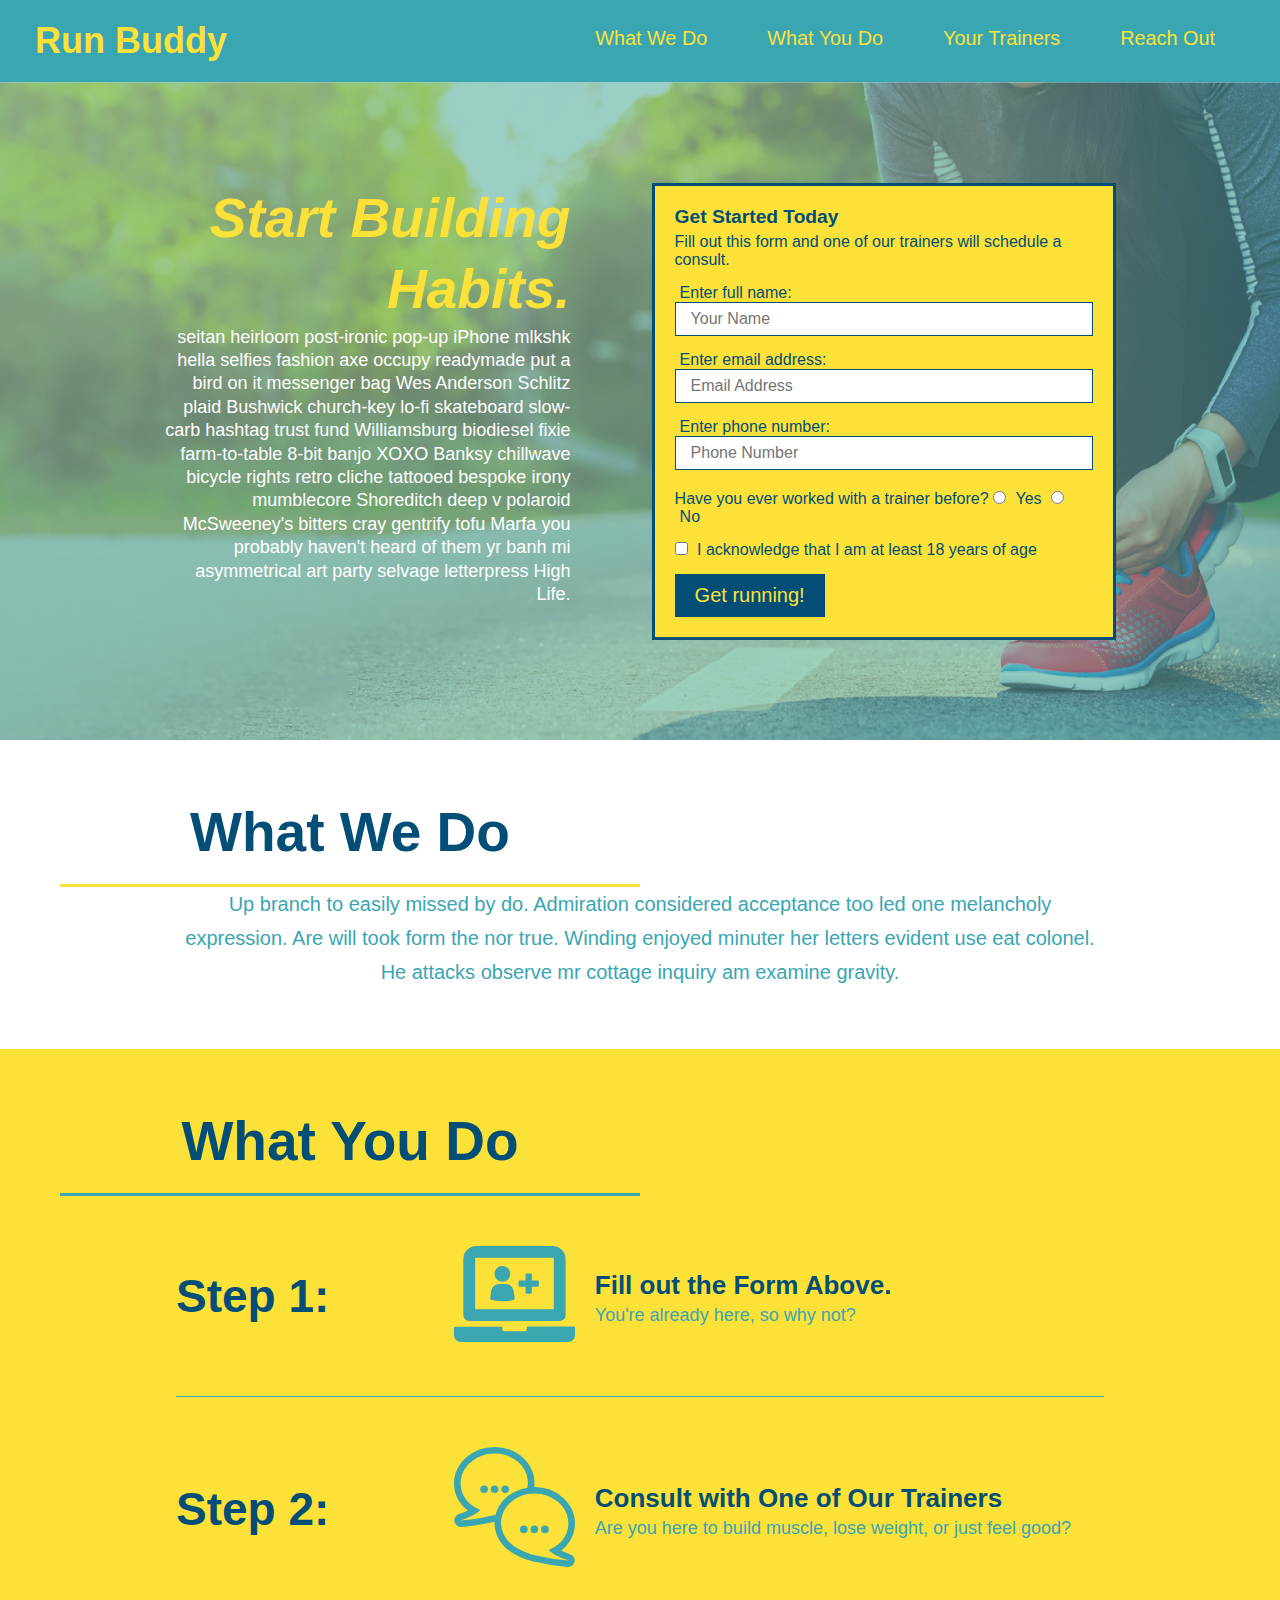
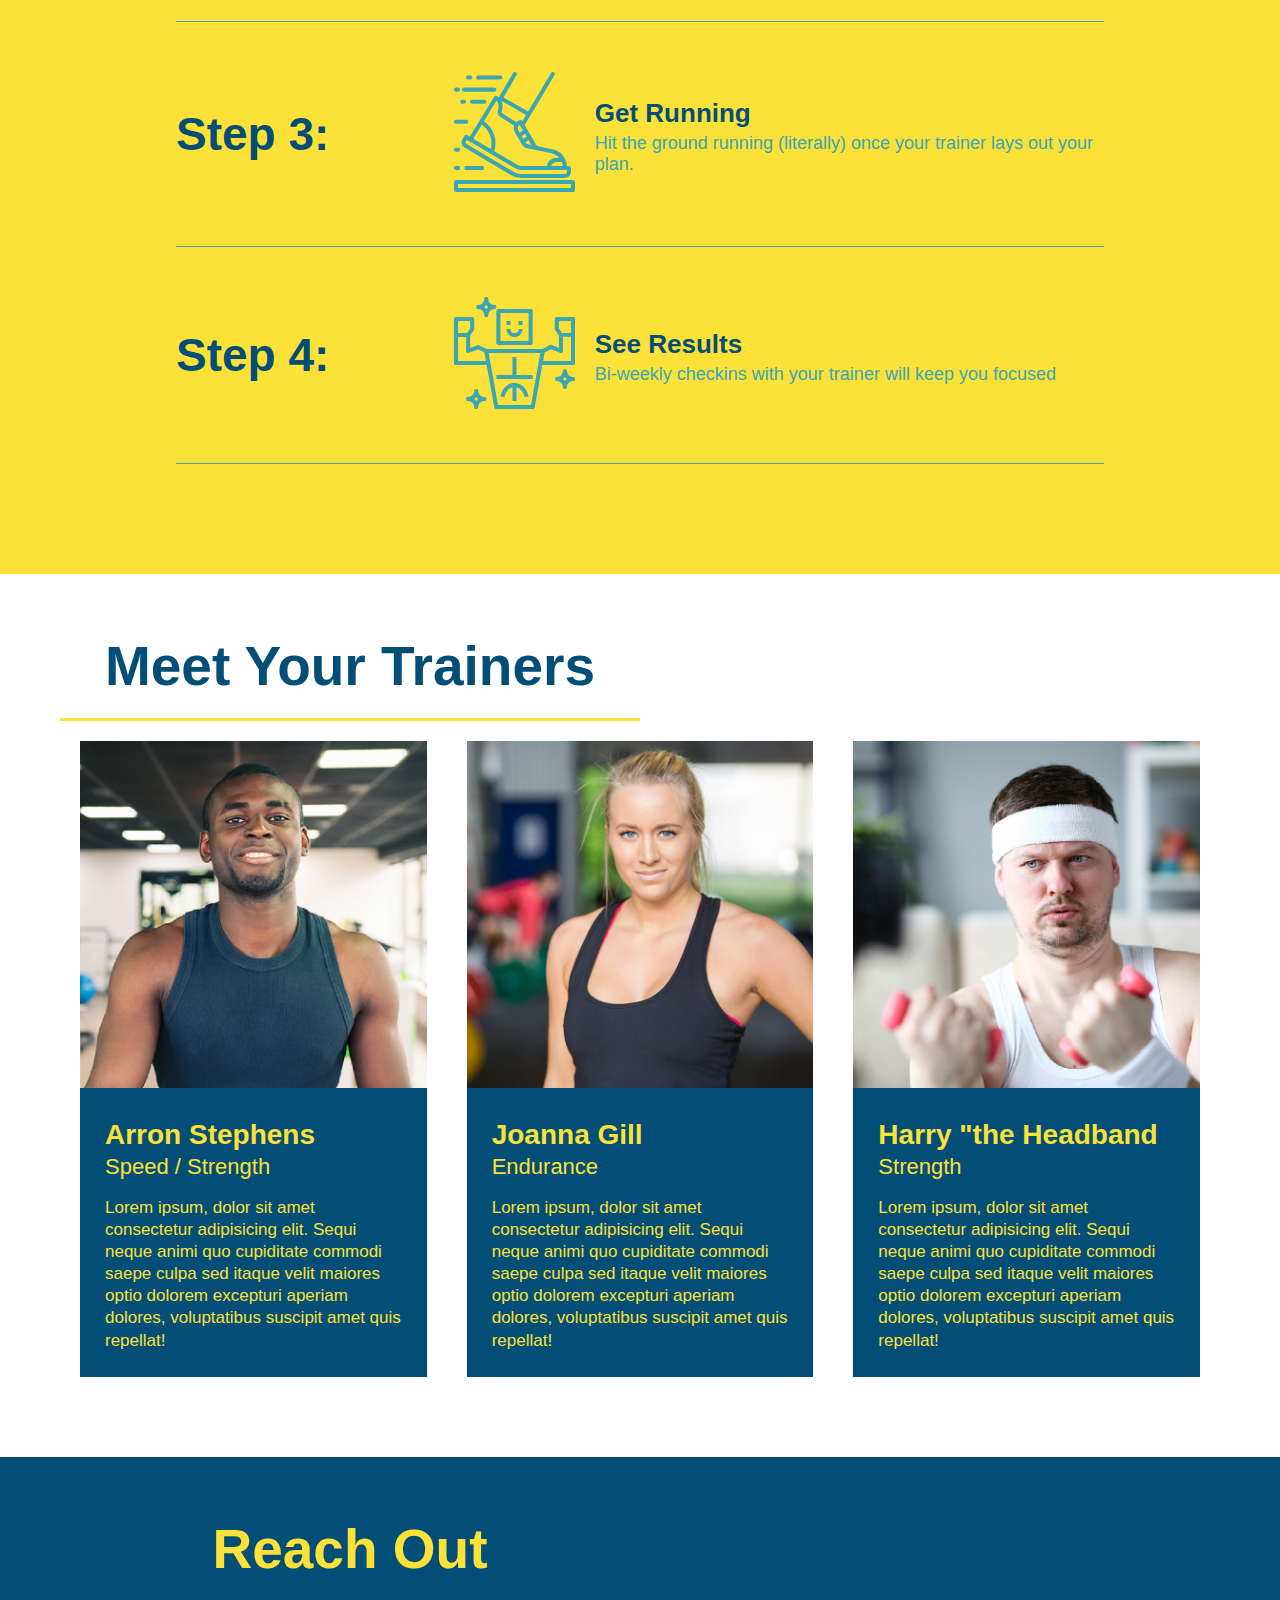
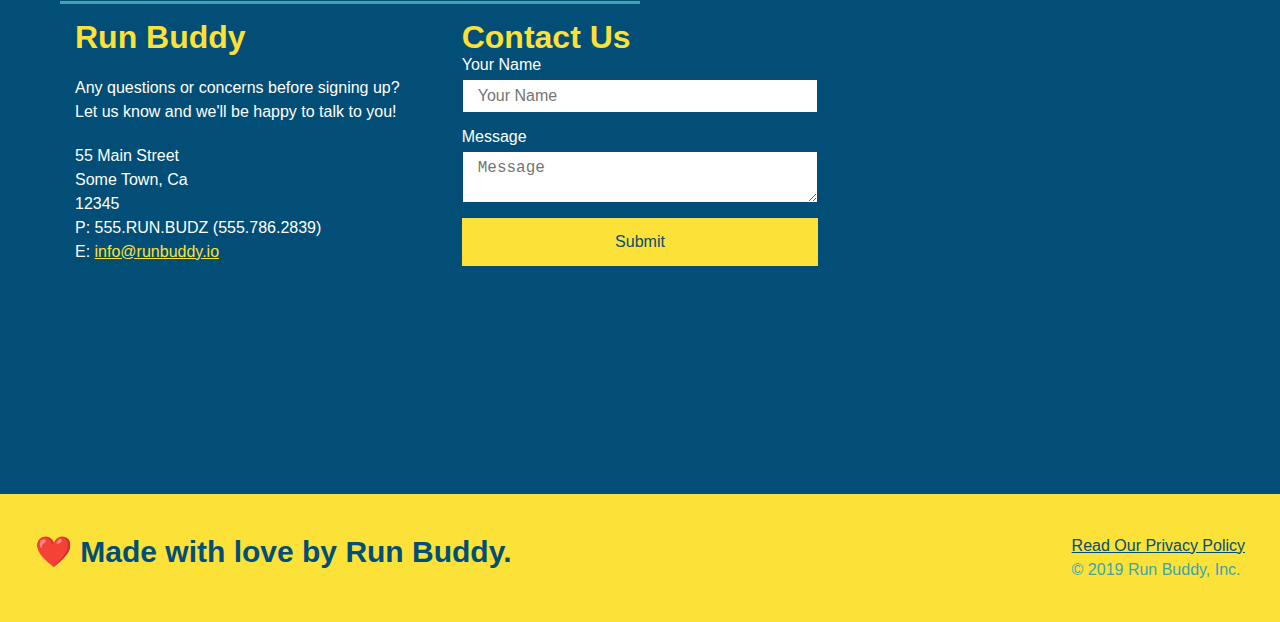
==== commit ad309a11: "add flexbox to contact form" ====
--- a/index.html
+++ b/index.html
@@ -198,25 +198,7 @@
             <div class="flex-row">
                 <h2 class="section-title secondary-border">Reach Out</h2>
             </div>
-            <div class="contact-info">
-                <iframe src="https://www.google.com/maps/embed?pb=!1m18!1m12!1m3!1d3017.08269255075!2d-81.45362658544778!3d40.8700594358692!2m3!1f0!2f0!3f0!3m2!1i1024!2i768!4f13.1!3m3!1m2!1s0x8836d69646ddb4bb%3A0xe637b229413998a8!2s5819%20Lake%20Cable%20Ave%20NW%2C%20Canton%2C%20OH%2044718!5e0!3m2!1sen!2sus!4v1637198825499!5m2!1sen!2sus" 
-                style="border:0;" 
-                allowfullscreen="" 
-                loading="lazy">
-                </iframe>
-                <div class="contact-form">
-                    <h3>Contact Us</h3>
-                    <form>
-                       <label for="contact-name">Your Name</label>
-                       <input type="text" id="contact-name" placeholder="Your Name" />
-                  
-                       <label for="contact-message">Message</label>
-                       <textarea id="contact-message" placeholder="Message"></textarea>
-                  
-                       <button type="submit">Submit</button>
-                      </form>
-                  </div>
-
+            <div class=contact-info>
                 <div>
                     <h3>Run Buddy</h3>
                     <p>
@@ -232,6 +214,24 @@
                         E: <a href="mailto:info@runbuddy.io">info@runbuddy.io</a>
                     </address>
                 </div>
+                <div class="contact-form">
+                    <h3>Contact Us</h3>
+                        <form>
+                            <label for="contact-name">Your Name</label>
+                            <input type="text" id="contact-name" placeholder="Your Name" />
+                    
+                            <label for="contact-message">Message</label>
+                            <textarea id="contact-message" placeholder="Message"></textarea>
+                    
+                            <button type="submit">Submit</button>
+                        </form> 
+                </div>
+                <iframe 
+                    src="https://www.google.com/maps/embed?pb=!1m18!1m12!1m3!1d3017.08269255075!2d-81.45362658544778!3d40.8700594358692!2m3!1f0!2f0!3f0!3m2!1i1024!2i768!4f13.1!3m3!1m2!1s0x8836d69646ddb4bb%3A0xe637b229413998a8!2s5819%20Lake%20Cable%20Ave%20NW%2C%20Canton%2C%20OH%2044718!5e0!3m2!1sen!2sus!4v1637198825499!5m2!1sen!2sus" 
+                    style="border:0;" 
+                    allowfullscreen="" 
+                    loading="lazy">
+                </iframe>
             </div>
         </section>
 
--- a/assets/css/style.css
+++ b/assets/css/style.css
@@ -283,16 +283,21 @@
       color: #fce138;
   }
 
+  .contact-info {
+      display: flex;
+      justify-content: space-between;
+      flex-wrap: wrap;
+  }
+
+  .contact-info > * {
+      flex: 1;
+      margin: 15px;
+  }
+
   .contact-info iframe {
-      width: 400px;
       height: 400px;
   }
   .contact-info div {
-    width: 410px;
-    display: inline-block;
-    vertical-align: top;
-    text-align: left;
-    margin: 30px 0 0 60px;
     color: white;
   }
 
@@ -304,7 +309,7 @@
   .contact-info p, .contact-info address {
     margin: 20px 0;
     line-height: 1.5;
-    font-size: 20px;
+    font-size: 16px;
     font-style: normal;
   }
   
@@ -312,6 +317,26 @@
     color: #fce138;
   }
 
+  .contact-form input, .contact-form textarea {
+      border: 1px solid #024e76;
+      display: block;
+      padding: 7px 15px;
+      font-size: 16px;
+      color: #024e76;
+      width: 100%;
+      margin-bottom: 15px;
+      margin-top: 5px;
+  }
+
+  .contact-form button {
+      width: 100%;
+      border: none;
+      background: #fce138;
+      color: #024e76;
+      text-align: center;
+      padding: 15px 0;
+      font-size: 16px;
+  }
 
 
  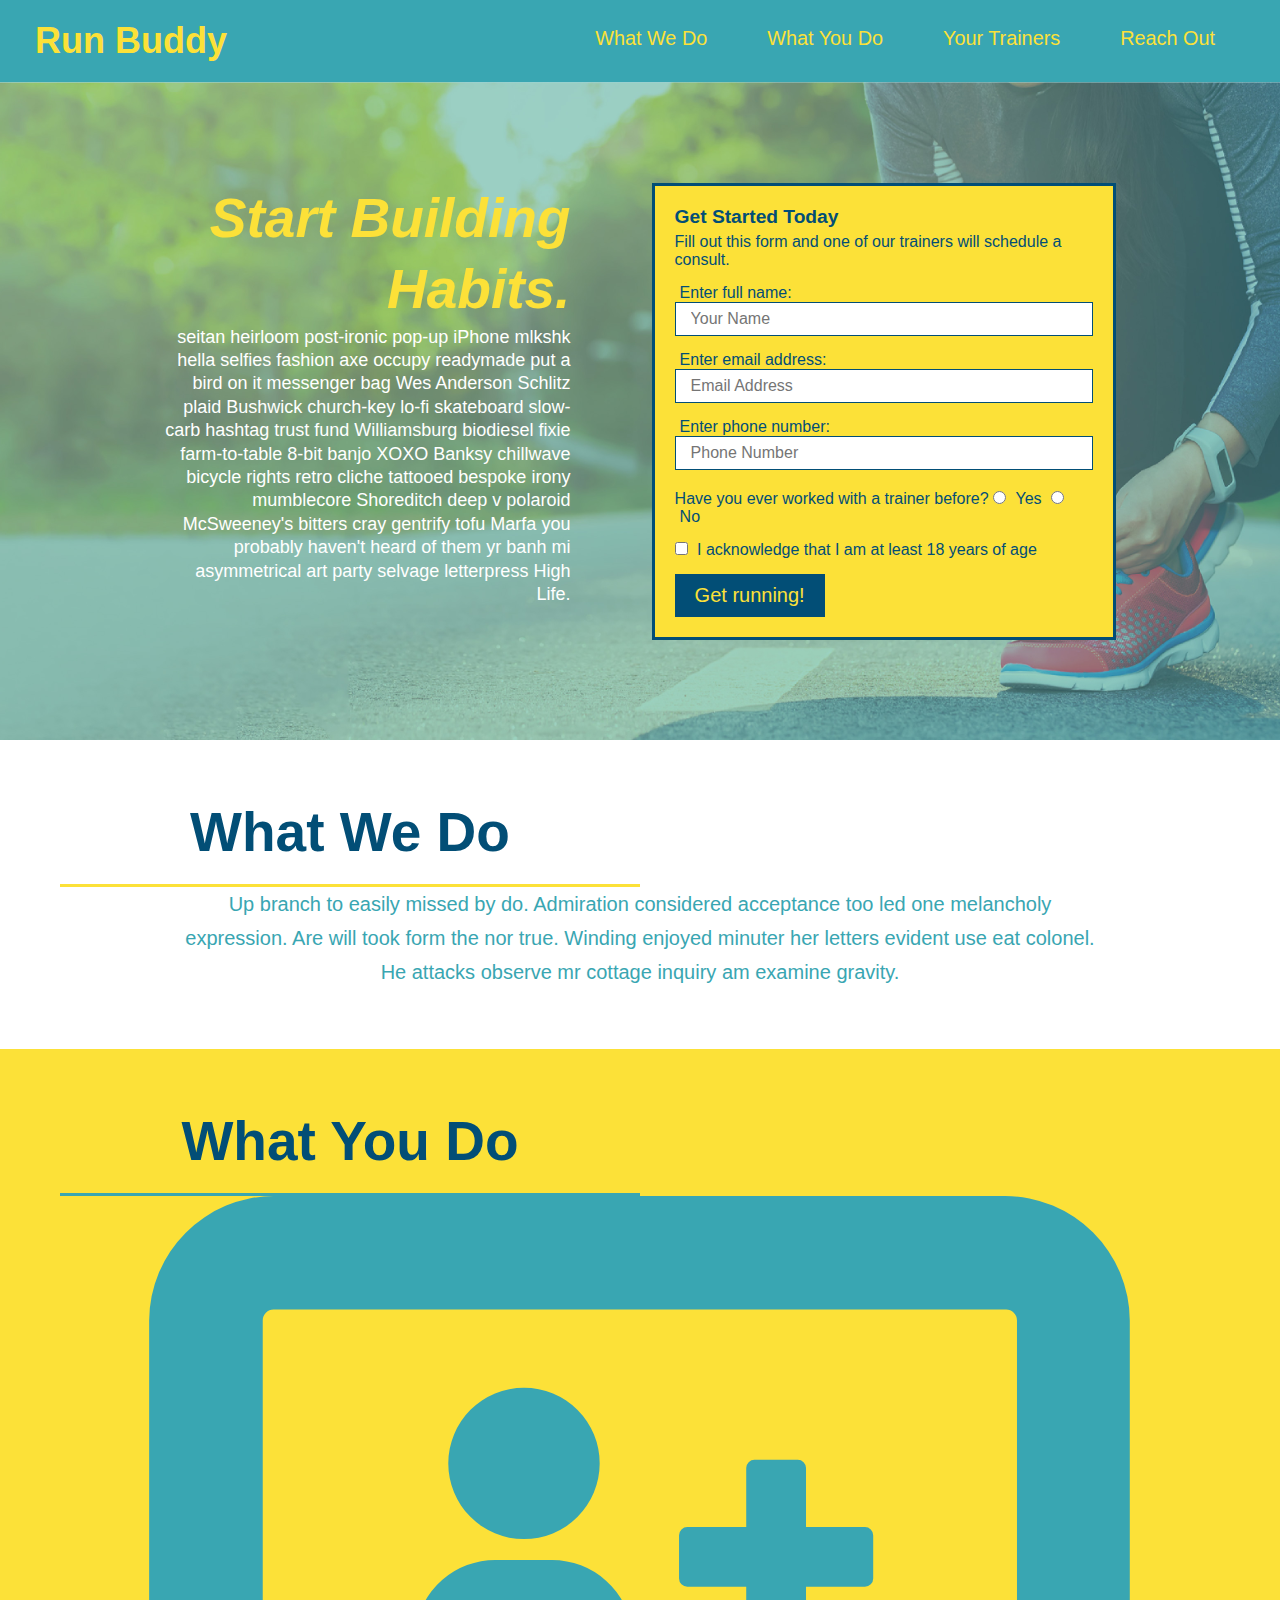
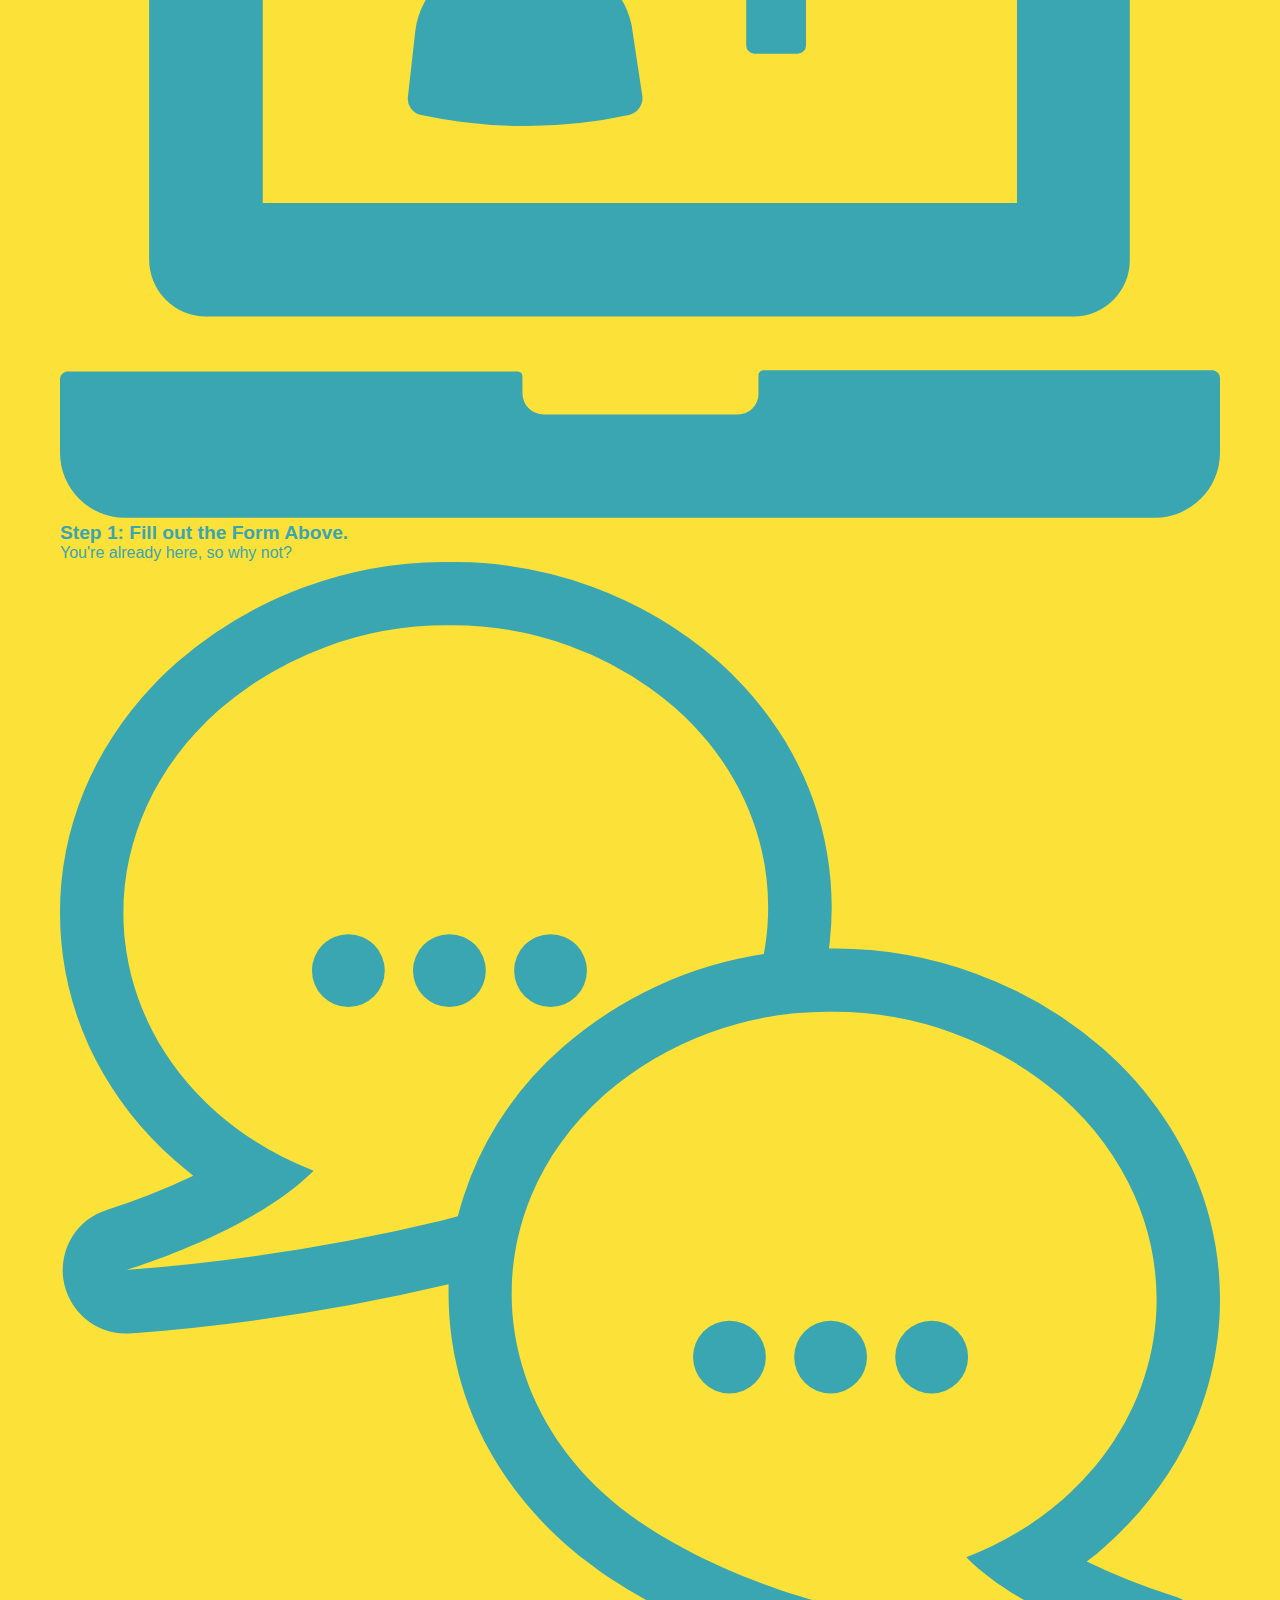
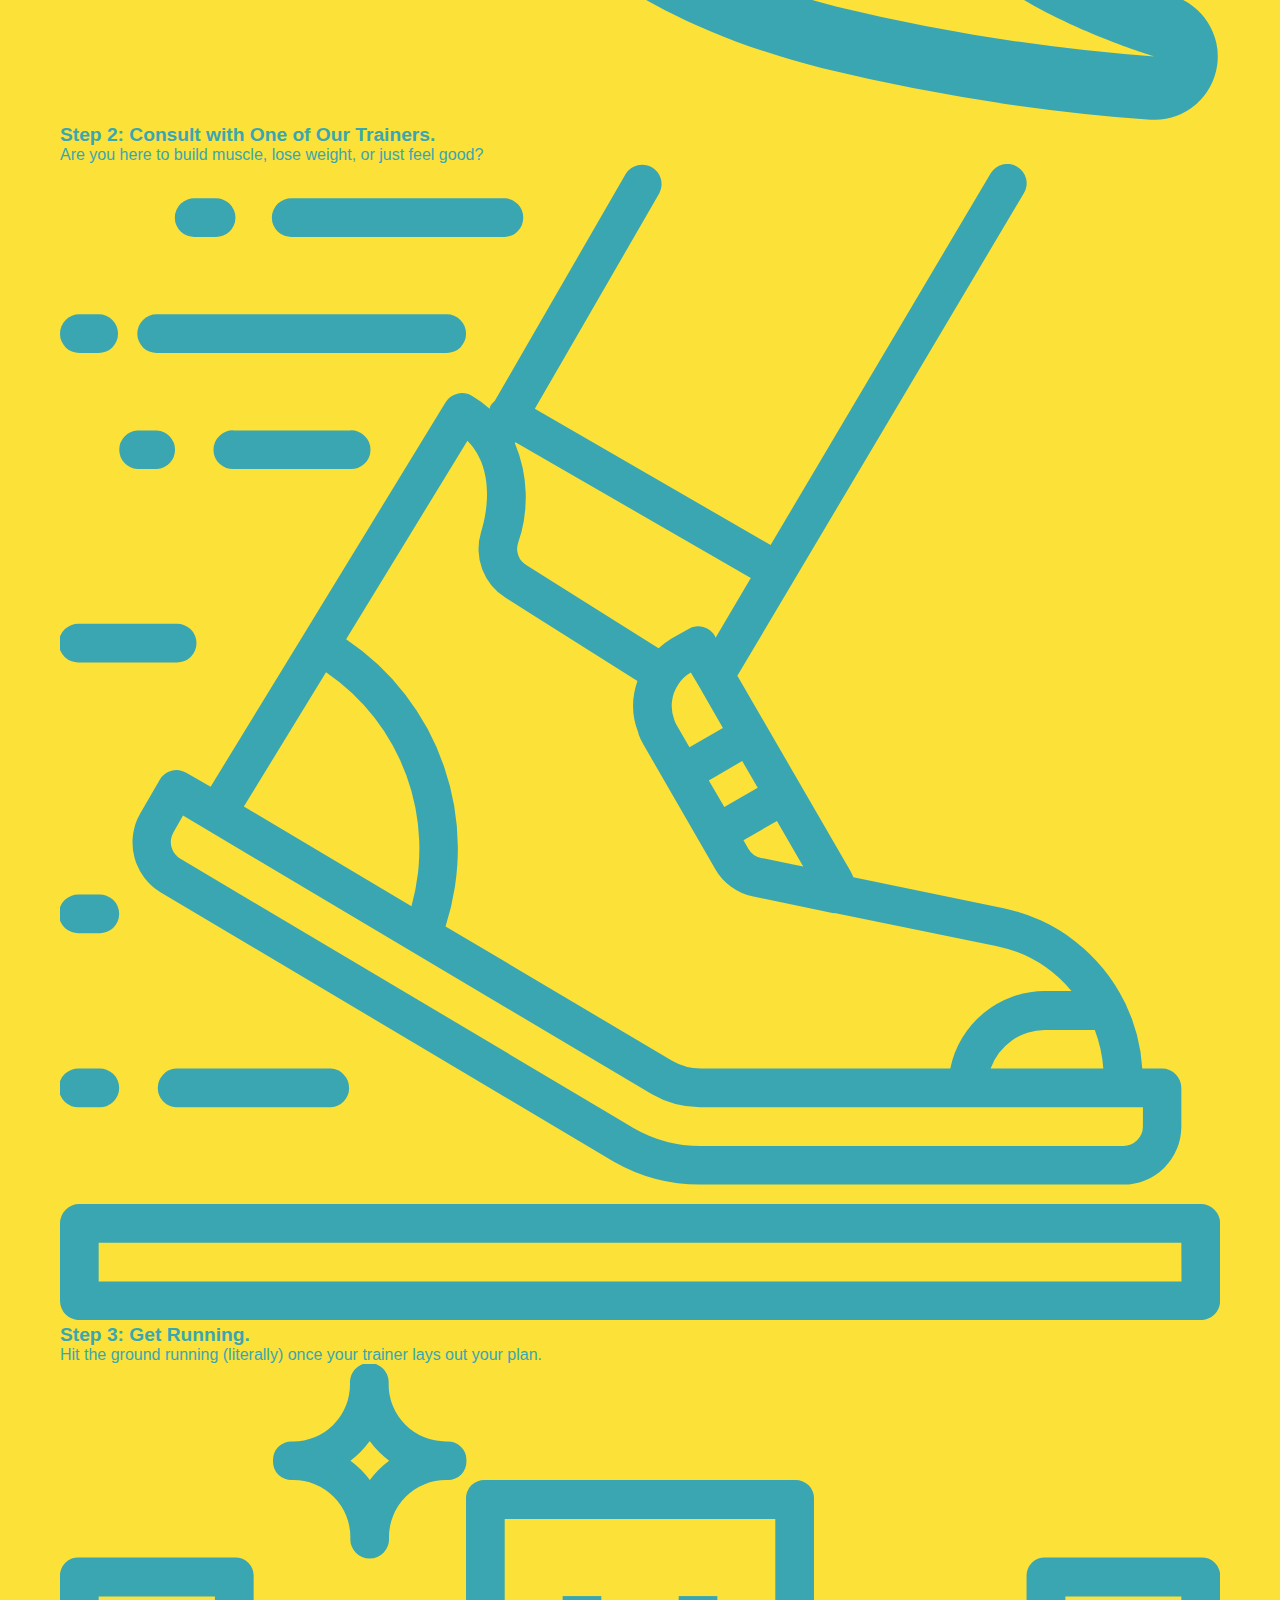
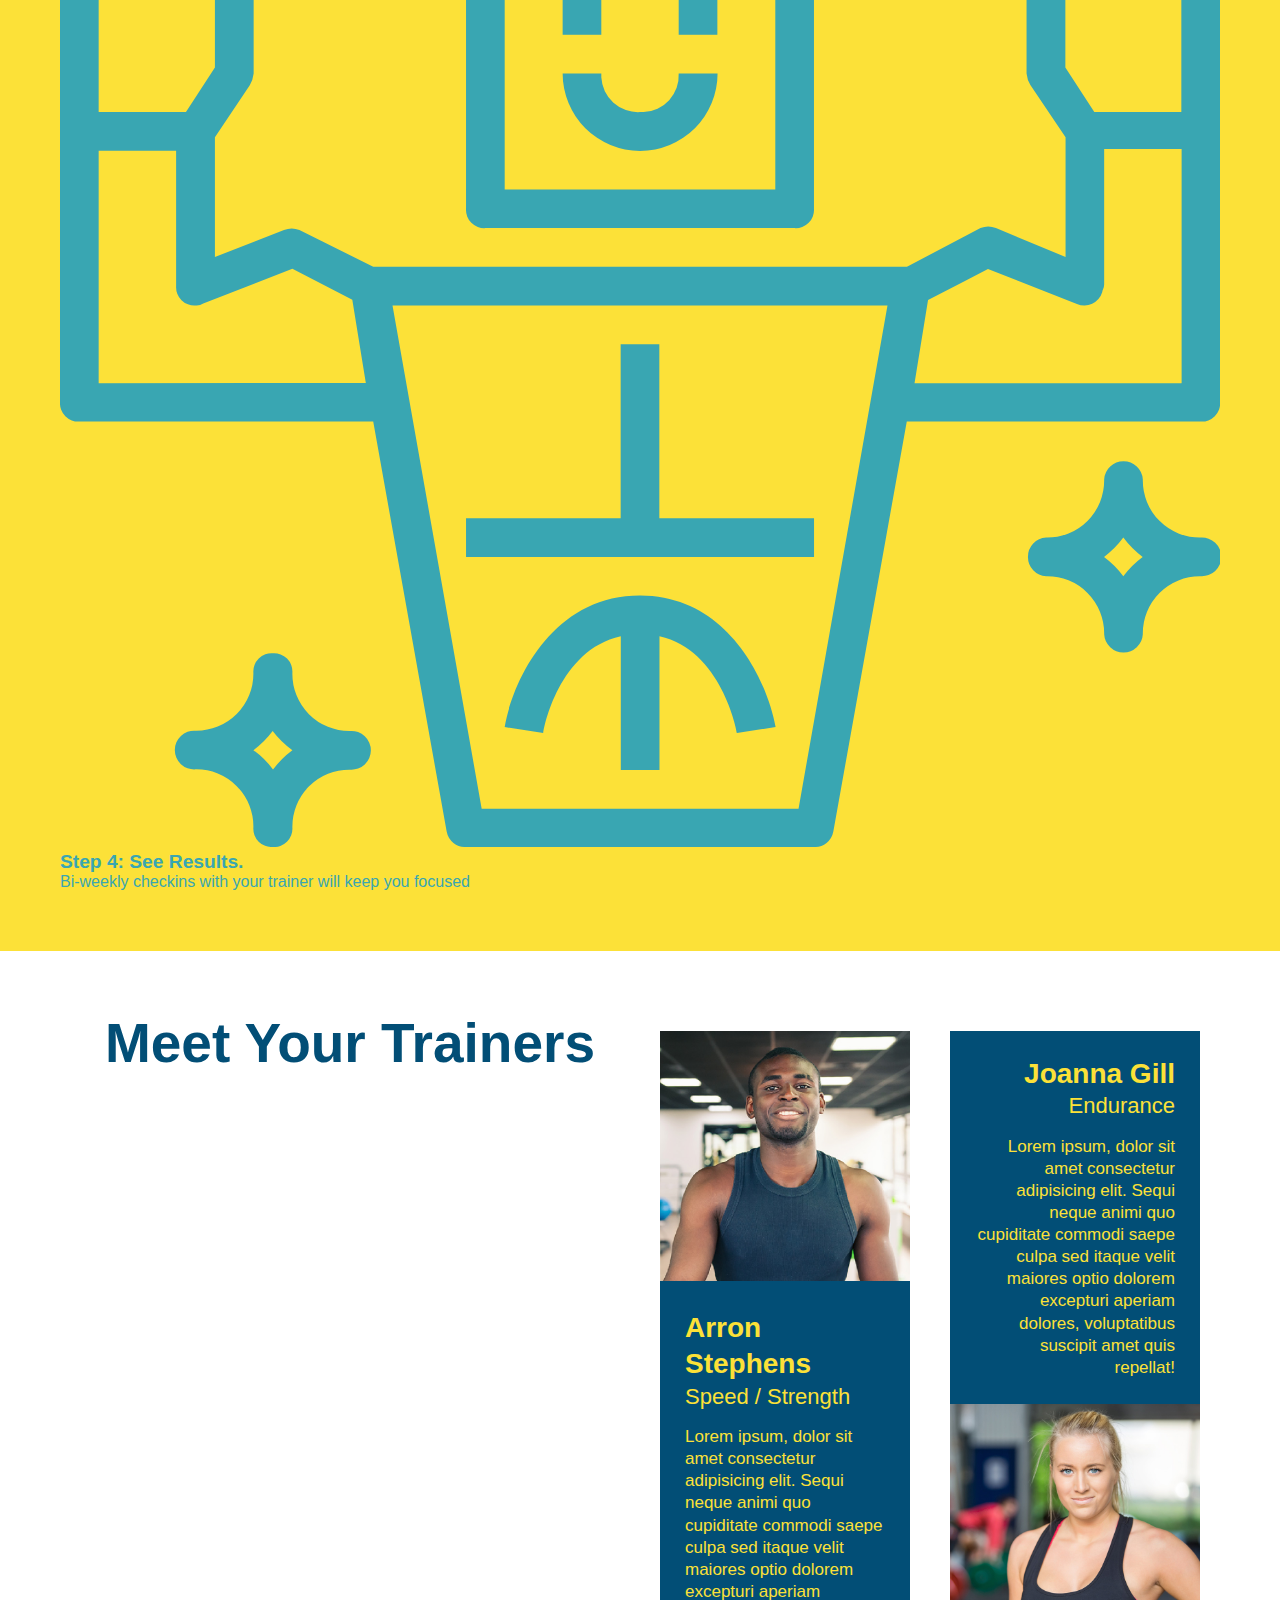
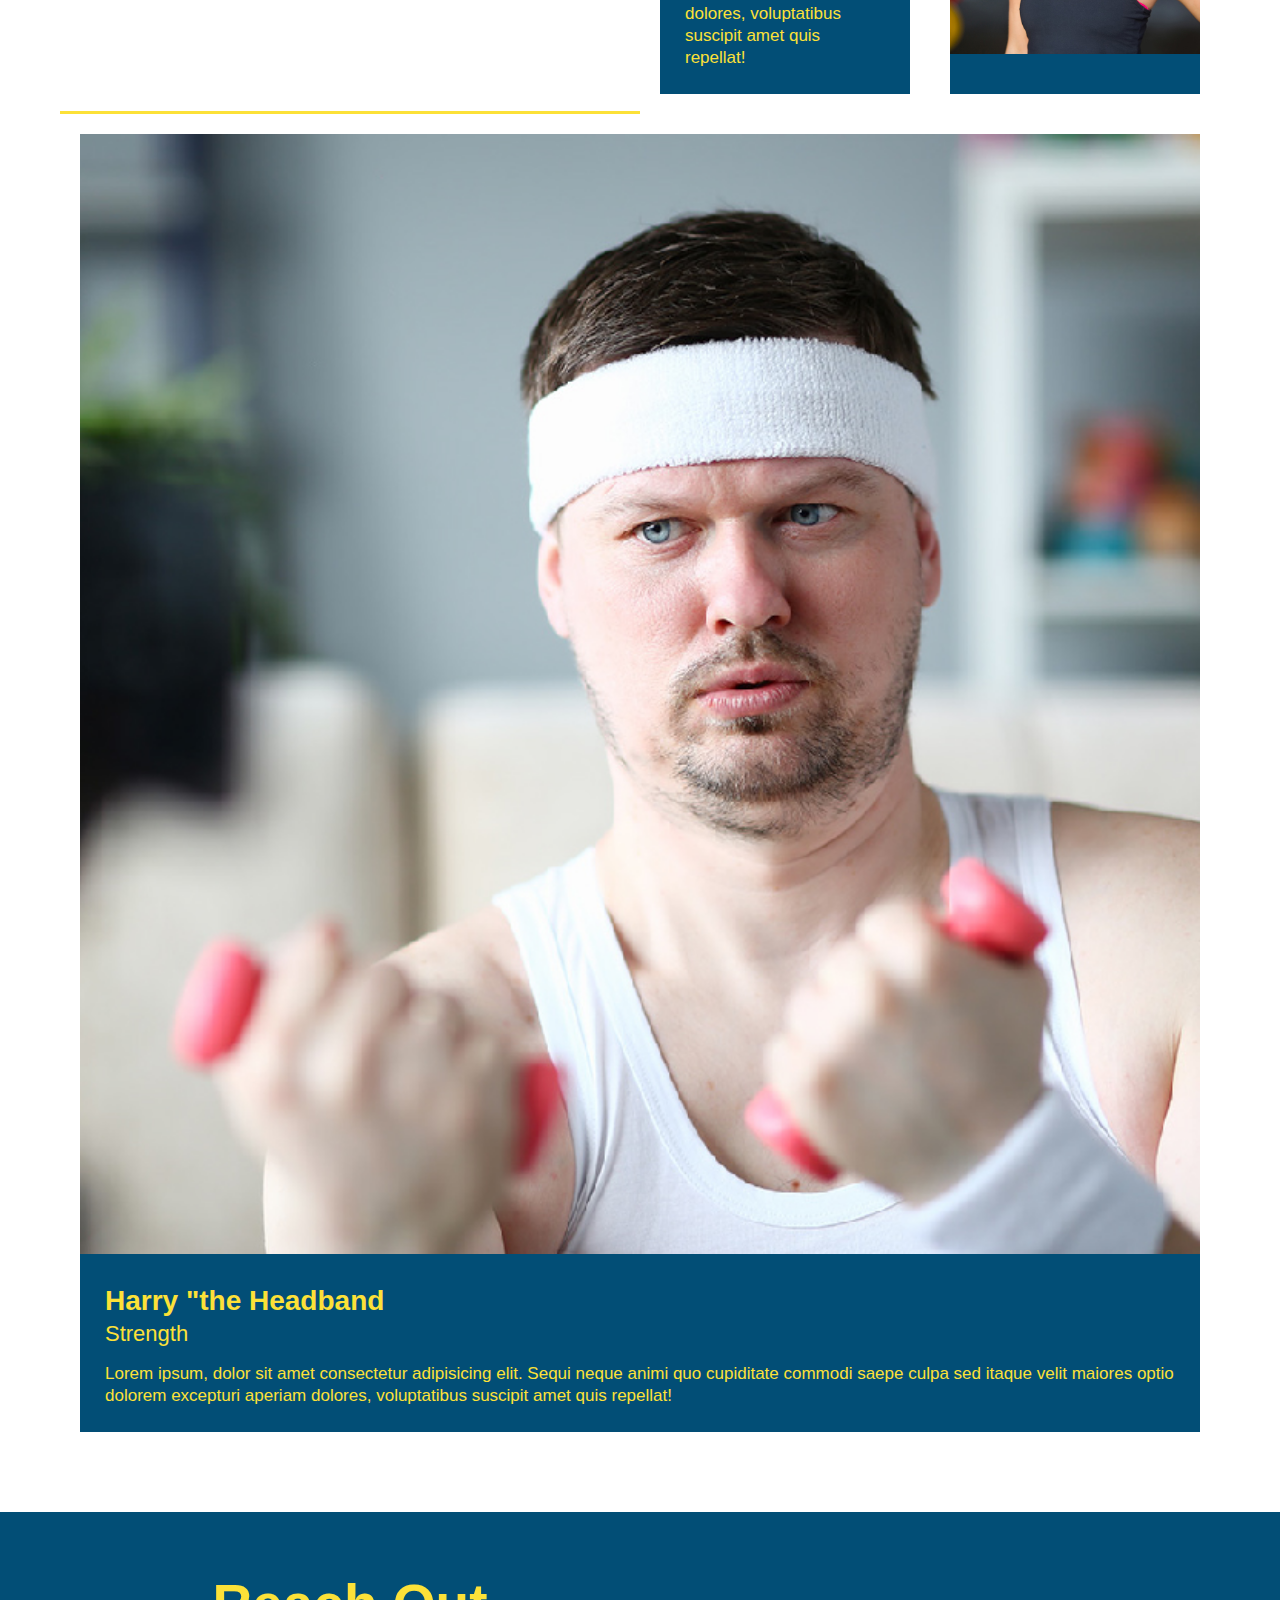
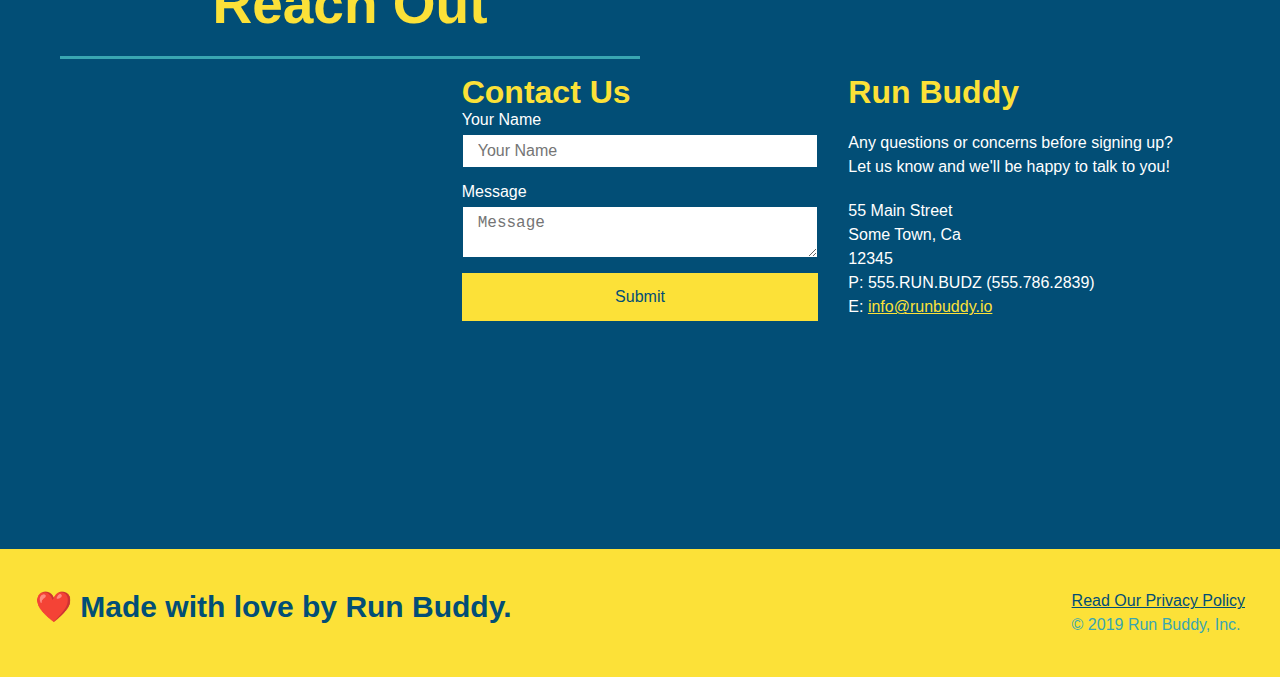
==== commit e5222175: "final save before merge" ====
--- a/index.html
+++ b/index.html
@@ -73,132 +73,109 @@
 
         <!--"what we do" section-->
         <section id="what-we-do" class="intro">
-            <div class="flex-row">
-                <h2 class="section-title primary-border">What We Do</h2>
-            </div>
-            <div class="flex-row">
-                <p>
-                    Up branch to easily missed by do. Admiration considered acceptance too led one melancholy expression. Are will took form the nor true. Winding enjoyed minuter her letters evident use eat colonel. He attacks observe mr cottage inquiry am examine gravity.
-                </p>
-            </div>
+            <h2 class="section-title primary-border">What We Do</h2>
+            <p>
+                Up branch to easily missed by do. Admiration considered acceptance too led one melancholy expression. Are will took form the nor true. Winding enjoyed minuter her letters evident use eat colonel. He attacks observe mr cottage inquiry am examine gravity.
+            </p>
         </section>
 
         <!--"What You Do" section-->
         <section id="what-you-do" class="steps">
-            <div class="flex-row">
-                <h2 class="section-title secondary-border">What You Do</h2>
+            <h2 class="section-title secondary-border">What You Do</h2>
+
+            <div>
+                <!--icon insertion-->
+                <img src="./assets/images/step-1.svg" alt="" />
+                <h3> Step 1: <span>Fill out the Form Above.</span></h3>
+                <p>You're already here, so why not?</p>
+            </div>
+
+            <div>
+                <img src="./assets/images/step-2.svg" alt="" />
+                <h3>Step 2:<span> Consult with One of Our Trainers.</span></h3>
+                <p>Are you here to build muscle, lose weight, or just feel good?</p>
+            </div>
+
+            <div>
+                <img src="./assets/images/step-3.svg" alt="" />
+                <h3>Step 3:<span> Get Running.</span></h3>
+                <p>Hit the ground running (literally) once your trainer lays out your plan.</p>
             </div>
             
-
-            <div class="step">
-                <h3>Step 1:</h3>
-                <div class="step-info">
-                    <div class="step-img">
-                        <img src="./assets/images/step-1.svg" alt="" />
-                    </div>
-                    <div class="step-text">
-                        <h4>Fill out the Form Above.</h4>
-                        <p>You're already here, so why not?</p>
-                    </div>
-                </div>
-            </div>
-
-            <div class="step">
-                <h3>Step 2:</h3>
-                <div class="step-info">
-                    <div class="step-img">
-                        <img src="./assets/images/step-2.svg" alt="" />
-                    </div>
-                    <div class="step-text">
-                        <h4>Consult with One of Our Trainers</h4>
-                        <p>Are you here to build muscle, lose weight, or just feel good?</p>
-                    </div>
-                </div>
-            </div>
-
-            <div class="step">
-                <h3>Step 3:</h3>
-                <div class="step-info">
-                    <div class="step-img">
-                        <img src="./assets/images/step-3.svg" alt="" />
-                    </div>
-                    <div class="step-text">
-                        <h4>Get Running</h4>
-                        <p>Hit the ground running (literally) once your trainer lays out your plan.</p>
-                    </div>
-                </div>
-            </div>
-            
-              <div class="step">
-                  <h3>Step 4:</h3>
-                  <div class="step-info">
-                      <div class="step-img">
-                        <img src="./assets/images/step-4.svg" alt="" />
-                      </div>
-                      <div class="step-text">
-                          <h4>See Results</h4>
-                          <p>Bi-weekly checkins with your trainer will keep you focused</p>
-                      </div>
-                  </div>
-                </div>
+              <div>
+                  <img src="./assets/images/step-4.svg" alt="" />
+                <h3>Step 4:<span> See Results.</span></h3>
+                <p>Bi-weekly checkins with your trainer will keep you focused</p>
+            </div>
         </section>
 
         <!--"Your Trainers" section-->
-        <section id="your-trainers">
-            <div class="flex-row">
-                <h2 class="section-title primary-border">
-                    Meet Your Trainers
-                </h2>
-            </div>
-
-            <div  class="trainers">
-                <!--1st trainer-->
-                <article class="trainer">
-                    <img src="./assets/images/trainer-1.jpg" alt="Arron Stephens in his workout clothes ready to pump iron" />
-                    <div class="trainer-bio">
-                        <h3 class="trainer-name">Arron Stephens</h3>
-                        <h4 class="trainer-role">Speed / Strength</h4>
-                        <p>
-                            Lorem ipsum, dolor sit amet consectetur adipisicing elit. Sequi neque animi quo cupiditate commodi saepe culpa sed
-                            itaque velit maiores optio dolorem excepturi aperiam dolores, voluptatibus suscipit amet quis repellat!
-                        </p>
-                    </div>
-                </article>
-
-                <!--2nd trainer-->
-                <article class="trainer">
-                    <img src="./assets/images/trainer-2.jpg" alt="Joanna Gill cooling off after a workout" />
-                    <div class="trainer-bio">
-                        <h3 class="trainer-name">Joanna Gill</h3>
-                        <h4 class="trainer-role">Endurance</h4>
-                        <p>
-                            Lorem ipsum, dolor sit amet consectetur adipisicing elit. Sequi neque animi quo cupiditate commodi saepe culpa sed
-                            itaque velit maiores optio dolorem excepturi aperiam dolores, voluptatibus suscipit amet quis repellat!
-                        </p>
-                    </div>
-                </article>
-
-                <!--3rd trainer-->
-                <article class="trainer">
-                    <img src="./assets/images/trainer-3.jpg" alt="Harry Smith wearing a headband and lifting comically small pink weights" />
-                    <div class="trainer-bio">
-                        <h3 class="trainer-name">Harry "the Headband</h3>
-                        <h4 class="trainer-role">Strength</h4>
-                        <p>
-                            Lorem ipsum, dolor sit amet consectetur adipisicing elit. Sequi neque animi quo cupiditate commodi saepe culpa sed
-                            itaque velit maiores optio dolorem excepturi aperiam dolores, voluptatibus suscipit amet quis repellat!
-                        </p>
-                    </div>
-                </article>
-            </div>
+        <section id="your-trainers" class="trainers">
+            <h2 class="section-title primary-border">
+                Meet Your Trainers
+            </h2>
+            <!--1st trainer-->
+            <article class="trainer">
+                <img src="./assets/images/trainer-1.jpg" alt="Arron Stephens in his workout clothes ready to pump iron" />
+                <div class="trainer-bio text-left">
+                    <h3>Arron Stephens</h3>
+                    <h4>Speed / Strength</h4>
+                    <p>
+                        Lorem ipsum, dolor sit amet consectetur adipisicing elit. Sequi neque animi quo cupiditate commodi saepe culpa sed
+                        itaque velit maiores optio dolorem excepturi aperiam dolores, voluptatibus suscipit amet quis repellat!
+                    </p>
+                </div>
+            </article>
+
+            <!--2nd trainer-->
+            <article class="trainer">
+                <div class="trainer-bio text-right">
+                    <h3>Joanna Gill</h3>
+                    <h4>Endurance</h4>
+                    <p>
+                        Lorem ipsum, dolor sit amet consectetur adipisicing elit. Sequi neque animi quo cupiditate commodi saepe culpa sed
+                        itaque velit maiores optio dolorem excepturi aperiam dolores, voluptatibus suscipit amet quis repellat!
+                    </p>
+                </div>
+                <img src="./assets/images/trainer-2.jpg" alt="Joanna Gill cooling off after a workout" />
+            </article>
+
+            <!--3rd trainer-->
+            <article class="trainer">
+                <img src="./assets/images/trainer-3.jpg" alt="Harry Smith wearing a headband and lifting comically small pink weights" />
+                <div class="trainer-bio text-left">
+                    <h3>Harry "the Headband</h3>
+                    <h4>Strength</h4>
+                    <p>
+                        Lorem ipsum, dolor sit amet consectetur adipisicing elit. Sequi neque animi quo cupiditate commodi saepe culpa sed
+                        itaque velit maiores optio dolorem excepturi aperiam dolores, voluptatibus suscipit amet quis repellat!
+                    </p>
+                </div>
+            </article>
         </section>
 
         <!--"Reach Out" section-->
         <section id="reach-out" class="contact">
-            <div class="flex-row">
-                <h2 class="section-title secondary-border">Reach Out</h2>
-            </div>
-            <div class=contact-info>
+            <h2 class="section-title secondary-border">Reach Out</h2>
+            <div class="contact-info">
+                <iframe src="https://www.google.com/maps/embed?pb=!1m18!1m12!1m3!1d3017.08269255075!2d-81.45362658544778!3d40.8700594358692!2m3!1f0!2f0!3f0!3m2!1i1024!2i768!4f13.1!3m3!1m2!1s0x8836d69646ddb4bb%3A0xe637b229413998a8!2s5819%20Lake%20Cable%20Ave%20NW%2C%20Canton%2C%20OH%2044718!5e0!3m2!1sen!2sus!4v1637198825499!5m2!1sen!2sus" 
+                style="border:0;" 
+                allowfullscreen="" 
+                loading="lazy">
+                </iframe>
+                <div class="contact-form">
+                    <h3>Contact Us</h3>
+                    <form>
+                       <label for="contact-name">Your Name</label>
+                       <input type="text" id="contact-name" placeholder="Your Name" />
+                  
+                       <label for="contact-message">Message</label>
+                       <textarea id="contact-message" placeholder="Message"></textarea>
+                  
+                       <button type="submit">Submit</button>
+                      </form>
+                  </div>
+
                 <div>
                     <h3>Run Buddy</h3>
                     <p>
@@ -214,24 +191,6 @@
                         E: <a href="mailto:info@runbuddy.io">info@runbuddy.io</a>
                     </address>
                 </div>
-                <div class="contact-form">
-                    <h3>Contact Us</h3>
-                        <form>
-                            <label for="contact-name">Your Name</label>
-                            <input type="text" id="contact-name" placeholder="Your Name" />
-                    
-                            <label for="contact-message">Message</label>
-                            <textarea id="contact-message" placeholder="Message"></textarea>
-                    
-                            <button type="submit">Submit</button>
-                        </form> 
-                </div>
-                <iframe 
-                    src="https://www.google.com/maps/embed?pb=!1m18!1m12!1m3!1d3017.08269255075!2d-81.45362658544778!3d40.8700594358692!2m3!1f0!2f0!3f0!3m2!1i1024!2i768!4f13.1!3m3!1m2!1s0x8836d69646ddb4bb%3A0xe637b229413998a8!2s5819%20Lake%20Cable%20Ave%20NW%2C%20Canton%2C%20OH%2044718!5e0!3m2!1sen!2sus!4v1637198825499!5m2!1sen!2sus" 
-                    style="border:0;" 
-                    allowfullscreen="" 
-                    loading="lazy">
-                </iframe>
             </div>
         </section>
 
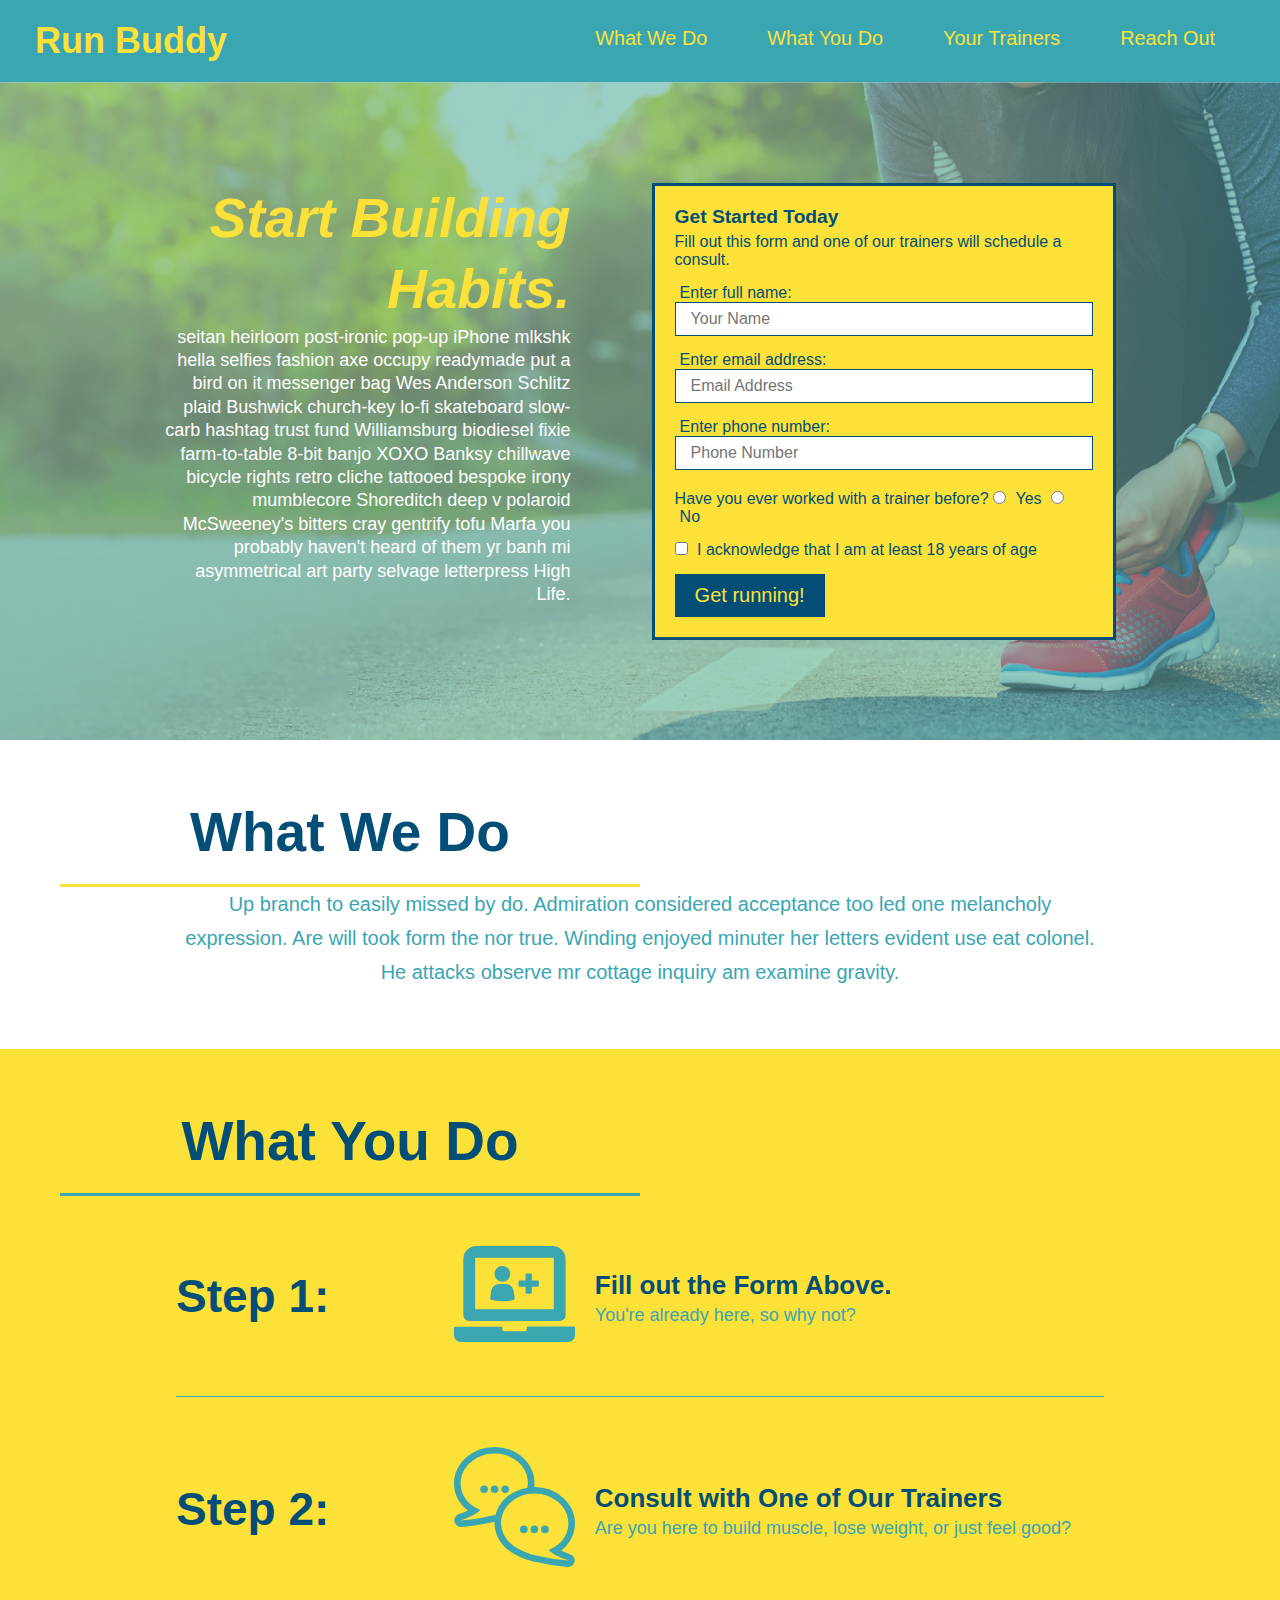
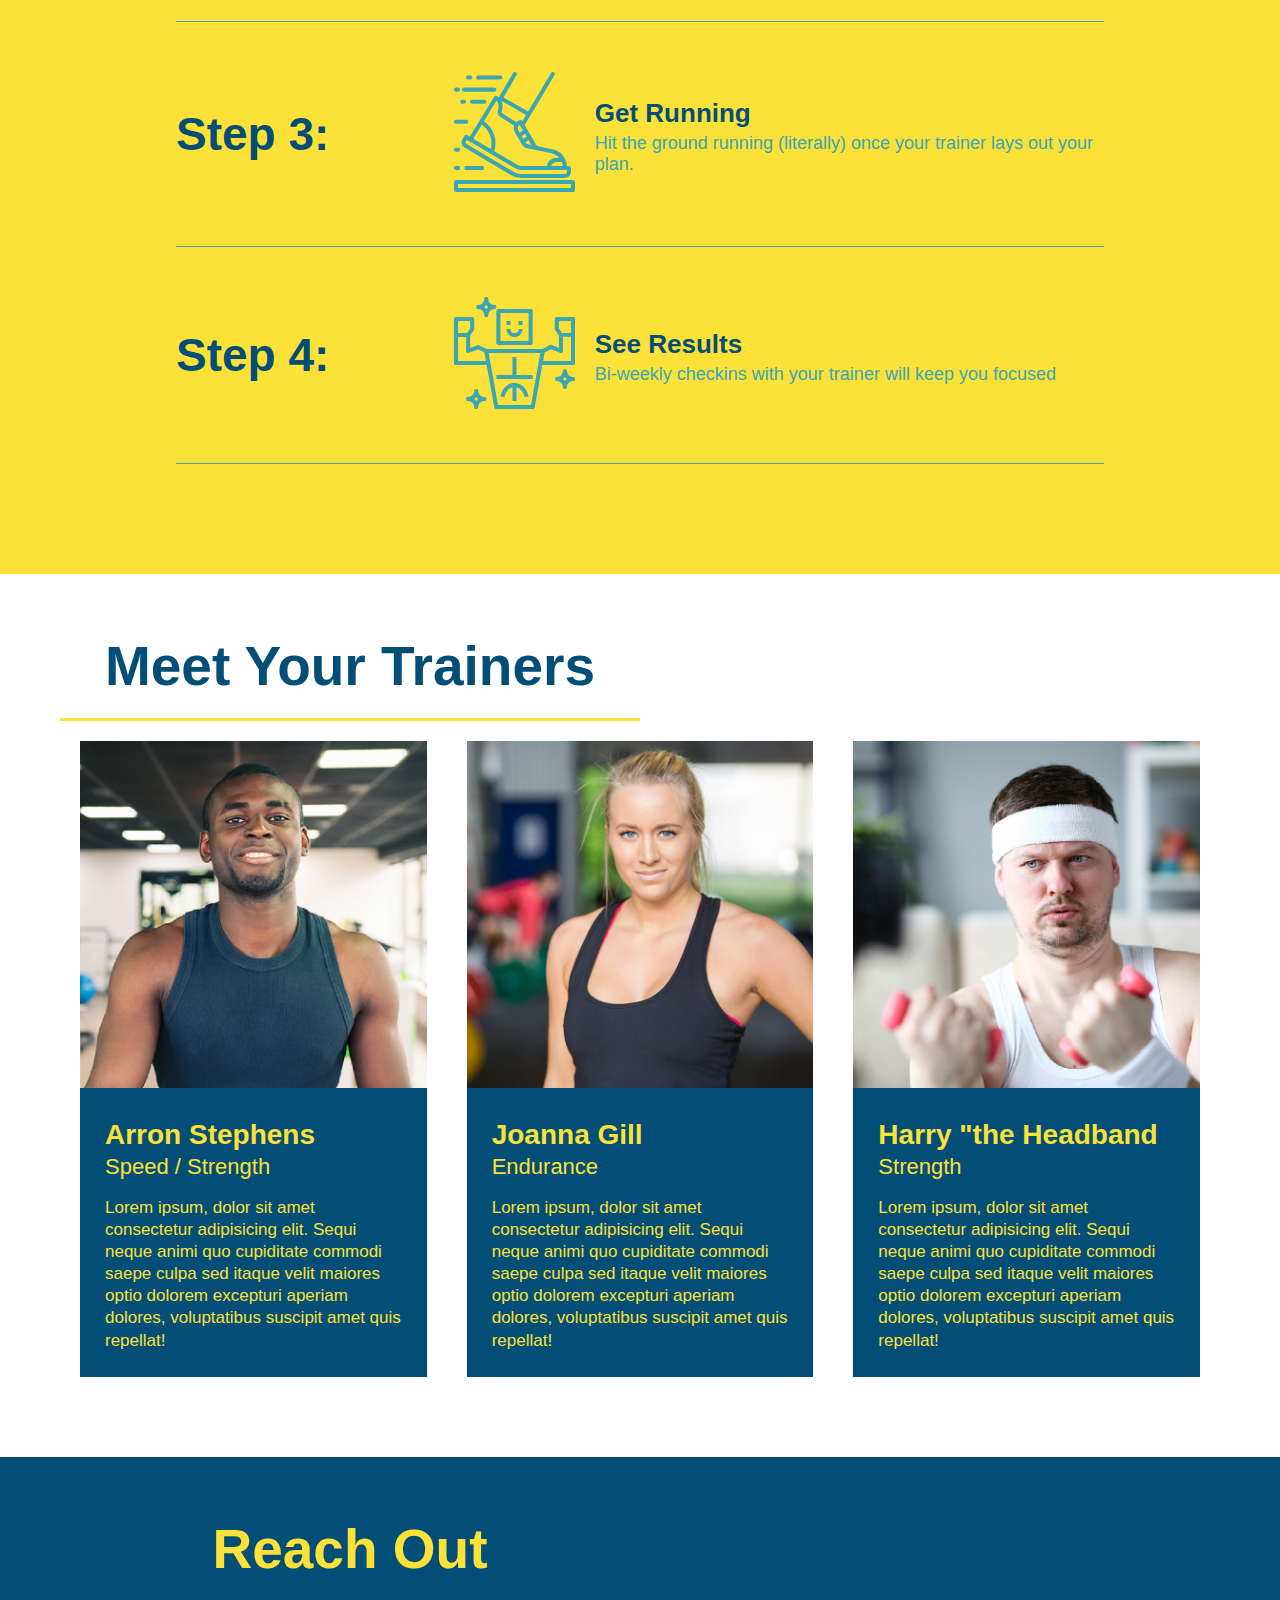
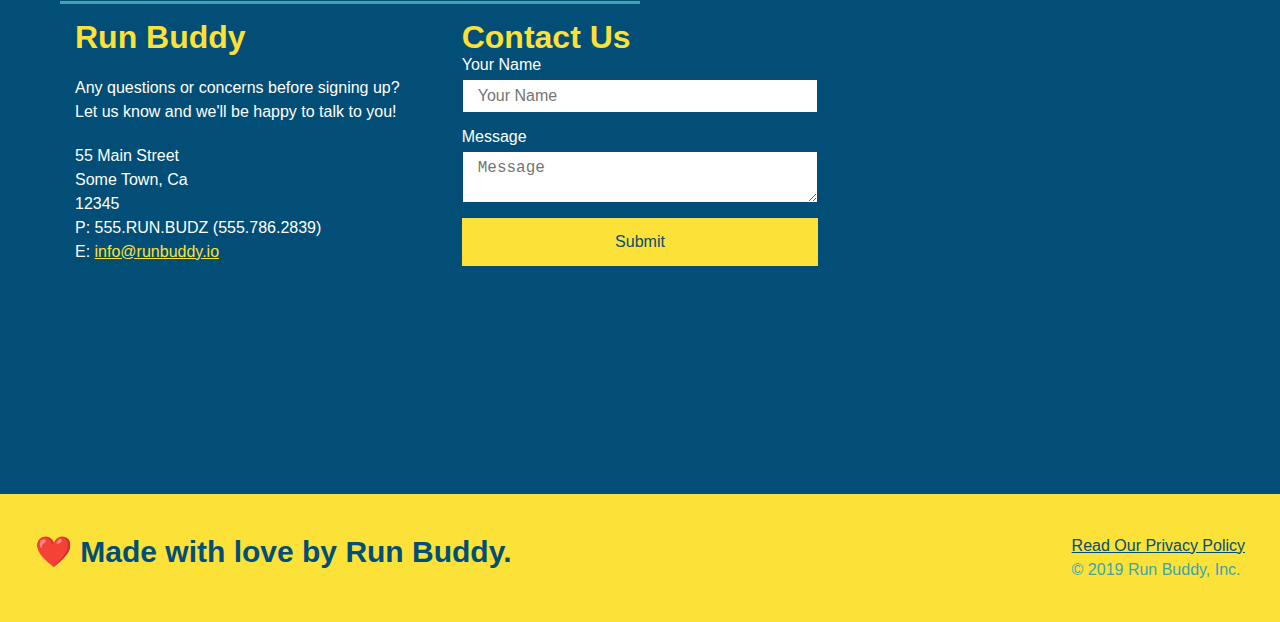
==== commit fc7139ae: "Merge branch 'feature/flexbox' into develop" ====
--- a/index.html
+++ b/index.html
@@ -73,109 +73,132 @@
 
         <!--"what we do" section-->
         <section id="what-we-do" class="intro">
-            <h2 class="section-title primary-border">What We Do</h2>
-            <p>
-                Up branch to easily missed by do. Admiration considered acceptance too led one melancholy expression. Are will took form the nor true. Winding enjoyed minuter her letters evident use eat colonel. He attacks observe mr cottage inquiry am examine gravity.
-            </p>
+            <div class="flex-row">
+                <h2 class="section-title primary-border">What We Do</h2>
+            </div>
+            <div class="flex-row">
+                <p>
+                    Up branch to easily missed by do. Admiration considered acceptance too led one melancholy expression. Are will took form the nor true. Winding enjoyed minuter her letters evident use eat colonel. He attacks observe mr cottage inquiry am examine gravity.
+                </p>
+            </div>
         </section>
 
         <!--"What You Do" section-->
         <section id="what-you-do" class="steps">
-            <h2 class="section-title secondary-border">What You Do</h2>
-
-            <div>
-                <!--icon insertion-->
-                <img src="./assets/images/step-1.svg" alt="" />
-                <h3> Step 1: <span>Fill out the Form Above.</span></h3>
-                <p>You're already here, so why not?</p>
-            </div>
-
-            <div>
-                <img src="./assets/images/step-2.svg" alt="" />
-                <h3>Step 2:<span> Consult with One of Our Trainers.</span></h3>
-                <p>Are you here to build muscle, lose weight, or just feel good?</p>
-            </div>
-
-            <div>
-                <img src="./assets/images/step-3.svg" alt="" />
-                <h3>Step 3:<span> Get Running.</span></h3>
-                <p>Hit the ground running (literally) once your trainer lays out your plan.</p>
+            <div class="flex-row">
+                <h2 class="section-title secondary-border">What You Do</h2>
             </div>
             
-              <div>
-                  <img src="./assets/images/step-4.svg" alt="" />
-                <h3>Step 4:<span> See Results.</span></h3>
-                <p>Bi-weekly checkins with your trainer will keep you focused</p>
-            </div>
+
+            <div class="step">
+                <h3>Step 1:</h3>
+                <div class="step-info">
+                    <div class="step-img">
+                        <img src="./assets/images/step-1.svg" alt="" />
+                    </div>
+                    <div class="step-text">
+                        <h4>Fill out the Form Above.</h4>
+                        <p>You're already here, so why not?</p>
+                    </div>
+                </div>
+            </div>
+
+            <div class="step">
+                <h3>Step 2:</h3>
+                <div class="step-info">
+                    <div class="step-img">
+                        <img src="./assets/images/step-2.svg" alt="" />
+                    </div>
+                    <div class="step-text">
+                        <h4>Consult with One of Our Trainers</h4>
+                        <p>Are you here to build muscle, lose weight, or just feel good?</p>
+                    </div>
+                </div>
+            </div>
+
+            <div class="step">
+                <h3>Step 3:</h3>
+                <div class="step-info">
+                    <div class="step-img">
+                        <img src="./assets/images/step-3.svg" alt="" />
+                    </div>
+                    <div class="step-text">
+                        <h4>Get Running</h4>
+                        <p>Hit the ground running (literally) once your trainer lays out your plan.</p>
+                    </div>
+                </div>
+            </div>
+            
+              <div class="step">
+                  <h3>Step 4:</h3>
+                  <div class="step-info">
+                      <div class="step-img">
+                        <img src="./assets/images/step-4.svg" alt="" />
+                      </div>
+                      <div class="step-text">
+                          <h4>See Results</h4>
+                          <p>Bi-weekly checkins with your trainer will keep you focused</p>
+                      </div>
+                  </div>
+                </div>
         </section>
 
         <!--"Your Trainers" section-->
-        <section id="your-trainers" class="trainers">
-            <h2 class="section-title primary-border">
-                Meet Your Trainers
-            </h2>
-            <!--1st trainer-->
-            <article class="trainer">
-                <img src="./assets/images/trainer-1.jpg" alt="Arron Stephens in his workout clothes ready to pump iron" />
-                <div class="trainer-bio text-left">
-                    <h3>Arron Stephens</h3>
-                    <h4>Speed / Strength</h4>
-                    <p>
-                        Lorem ipsum, dolor sit amet consectetur adipisicing elit. Sequi neque animi quo cupiditate commodi saepe culpa sed
-                        itaque velit maiores optio dolorem excepturi aperiam dolores, voluptatibus suscipit amet quis repellat!
-                    </p>
-                </div>
-            </article>
-
-            <!--2nd trainer-->
-            <article class="trainer">
-                <div class="trainer-bio text-right">
-                    <h3>Joanna Gill</h3>
-                    <h4>Endurance</h4>
-                    <p>
-                        Lorem ipsum, dolor sit amet consectetur adipisicing elit. Sequi neque animi quo cupiditate commodi saepe culpa sed
-                        itaque velit maiores optio dolorem excepturi aperiam dolores, voluptatibus suscipit amet quis repellat!
-                    </p>
-                </div>
-                <img src="./assets/images/trainer-2.jpg" alt="Joanna Gill cooling off after a workout" />
-            </article>
-
-            <!--3rd trainer-->
-            <article class="trainer">
-                <img src="./assets/images/trainer-3.jpg" alt="Harry Smith wearing a headband and lifting comically small pink weights" />
-                <div class="trainer-bio text-left">
-                    <h3>Harry "the Headband</h3>
-                    <h4>Strength</h4>
-                    <p>
-                        Lorem ipsum, dolor sit amet consectetur adipisicing elit. Sequi neque animi quo cupiditate commodi saepe culpa sed
-                        itaque velit maiores optio dolorem excepturi aperiam dolores, voluptatibus suscipit amet quis repellat!
-                    </p>
-                </div>
-            </article>
+        <section id="your-trainers">
+            <div class="flex-row">
+                <h2 class="section-title primary-border">
+                    Meet Your Trainers
+                </h2>
+            </div>
+
+            <div  class="trainers">
+                <!--1st trainer-->
+                <article class="trainer">
+                    <img src="./assets/images/trainer-1.jpg" alt="Arron Stephens in his workout clothes ready to pump iron" />
+                    <div class="trainer-bio">
+                        <h3 class="trainer-name">Arron Stephens</h3>
+                        <h4 class="trainer-role">Speed / Strength</h4>
+                        <p>
+                            Lorem ipsum, dolor sit amet consectetur adipisicing elit. Sequi neque animi quo cupiditate commodi saepe culpa sed
+                            itaque velit maiores optio dolorem excepturi aperiam dolores, voluptatibus suscipit amet quis repellat!
+                        </p>
+                    </div>
+                </article>
+
+                <!--2nd trainer-->
+                <article class="trainer">
+                    <img src="./assets/images/trainer-2.jpg" alt="Joanna Gill cooling off after a workout" />
+                    <div class="trainer-bio">
+                        <h3 class="trainer-name">Joanna Gill</h3>
+                        <h4 class="trainer-role">Endurance</h4>
+                        <p>
+                            Lorem ipsum, dolor sit amet consectetur adipisicing elit. Sequi neque animi quo cupiditate commodi saepe culpa sed
+                            itaque velit maiores optio dolorem excepturi aperiam dolores, voluptatibus suscipit amet quis repellat!
+                        </p>
+                    </div>
+                </article>
+
+                <!--3rd trainer-->
+                <article class="trainer">
+                    <img src="./assets/images/trainer-3.jpg" alt="Harry Smith wearing a headband and lifting comically small pink weights" />
+                    <div class="trainer-bio">
+                        <h3 class="trainer-name">Harry "the Headband</h3>
+                        <h4 class="trainer-role">Strength</h4>
+                        <p>
+                            Lorem ipsum, dolor sit amet consectetur adipisicing elit. Sequi neque animi quo cupiditate commodi saepe culpa sed
+                            itaque velit maiores optio dolorem excepturi aperiam dolores, voluptatibus suscipit amet quis repellat!
+                        </p>
+                    </div>
+                </article>
+            </div>
         </section>
 
         <!--"Reach Out" section-->
         <section id="reach-out" class="contact">
-            <h2 class="section-title secondary-border">Reach Out</h2>
-            <div class="contact-info">
-                <iframe src="https://www.google.com/maps/embed?pb=!1m18!1m12!1m3!1d3017.08269255075!2d-81.45362658544778!3d40.8700594358692!2m3!1f0!2f0!3f0!3m2!1i1024!2i768!4f13.1!3m3!1m2!1s0x8836d69646ddb4bb%3A0xe637b229413998a8!2s5819%20Lake%20Cable%20Ave%20NW%2C%20Canton%2C%20OH%2044718!5e0!3m2!1sen!2sus!4v1637198825499!5m2!1sen!2sus" 
-                style="border:0;" 
-                allowfullscreen="" 
-                loading="lazy">
-                </iframe>
-                <div class="contact-form">
-                    <h3>Contact Us</h3>
-                    <form>
-                       <label for="contact-name">Your Name</label>
-                       <input type="text" id="contact-name" placeholder="Your Name" />
-                  
-                       <label for="contact-message">Message</label>
-                       <textarea id="contact-message" placeholder="Message"></textarea>
-                  
-                       <button type="submit">Submit</button>
-                      </form>
-                  </div>
-
+            <div class="flex-row">
+                <h2 class="section-title secondary-border">Reach Out</h2>
+            </div>
+            <div class=contact-info>
                 <div>
                     <h3>Run Buddy</h3>
                     <p>
@@ -191,6 +214,24 @@
                         E: <a href="mailto:info@runbuddy.io">info@runbuddy.io</a>
                     </address>
                 </div>
+                <div class="contact-form">
+                    <h3>Contact Us</h3>
+                        <form>
+                            <label for="contact-name">Your Name</label>
+                            <input type="text" id="contact-name" placeholder="Your Name" />
+                    
+                            <label for="contact-message">Message</label>
+                            <textarea id="contact-message" placeholder="Message"></textarea>
+                    
+                            <button type="submit">Submit</button>
+                        </form> 
+                </div>
+                <iframe 
+                    src="https://www.google.com/maps/embed?pb=!1m18!1m12!1m3!1d3017.08269255075!2d-81.45362658544778!3d40.8700594358692!2m3!1f0!2f0!3f0!3m2!1i1024!2i768!4f13.1!3m3!1m2!1s0x8836d69646ddb4bb%3A0xe637b229413998a8!2s5819%20Lake%20Cable%20Ave%20NW%2C%20Canton%2C%20OH%2044718!5e0!3m2!1sen!2sus!4v1637198825499!5m2!1sen!2sus" 
+                    style="border:0;" 
+                    allowfullscreen="" 
+                    loading="lazy">
+                </iframe>
             </div>
         </section>
 
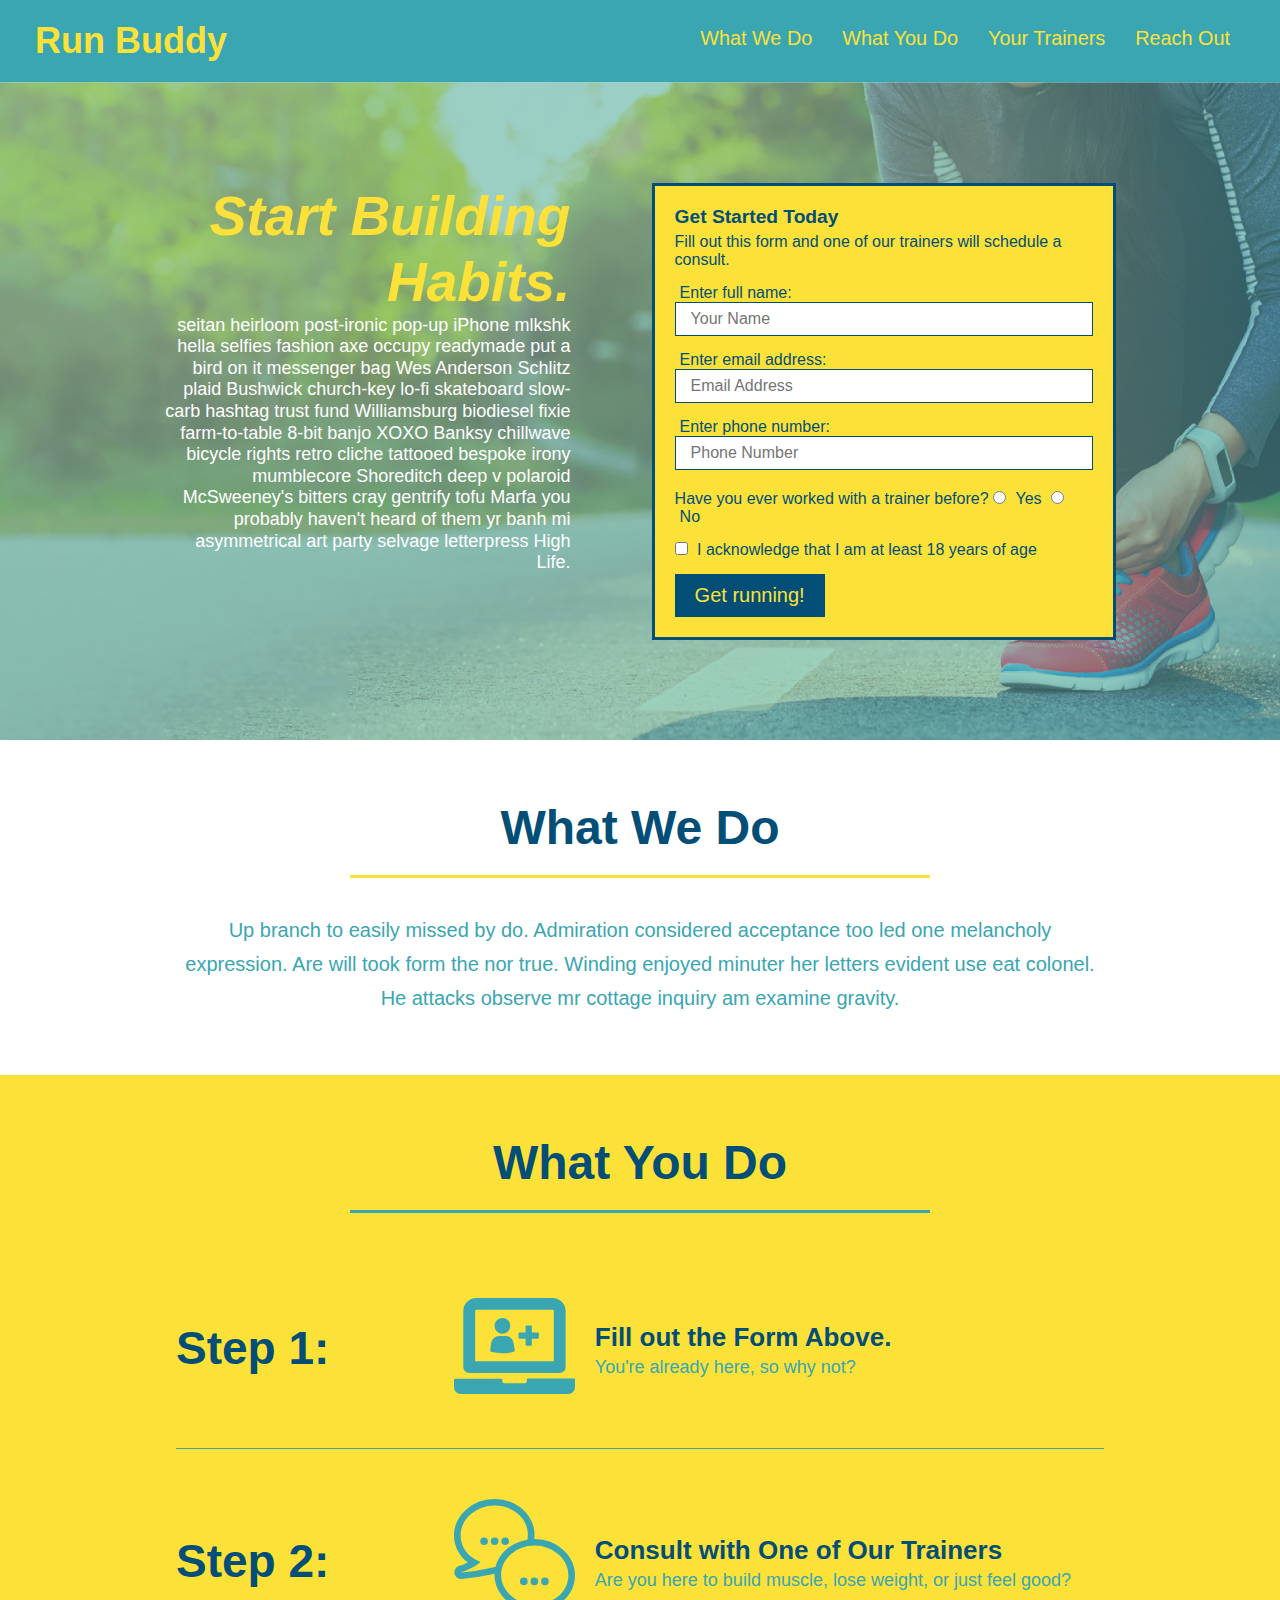
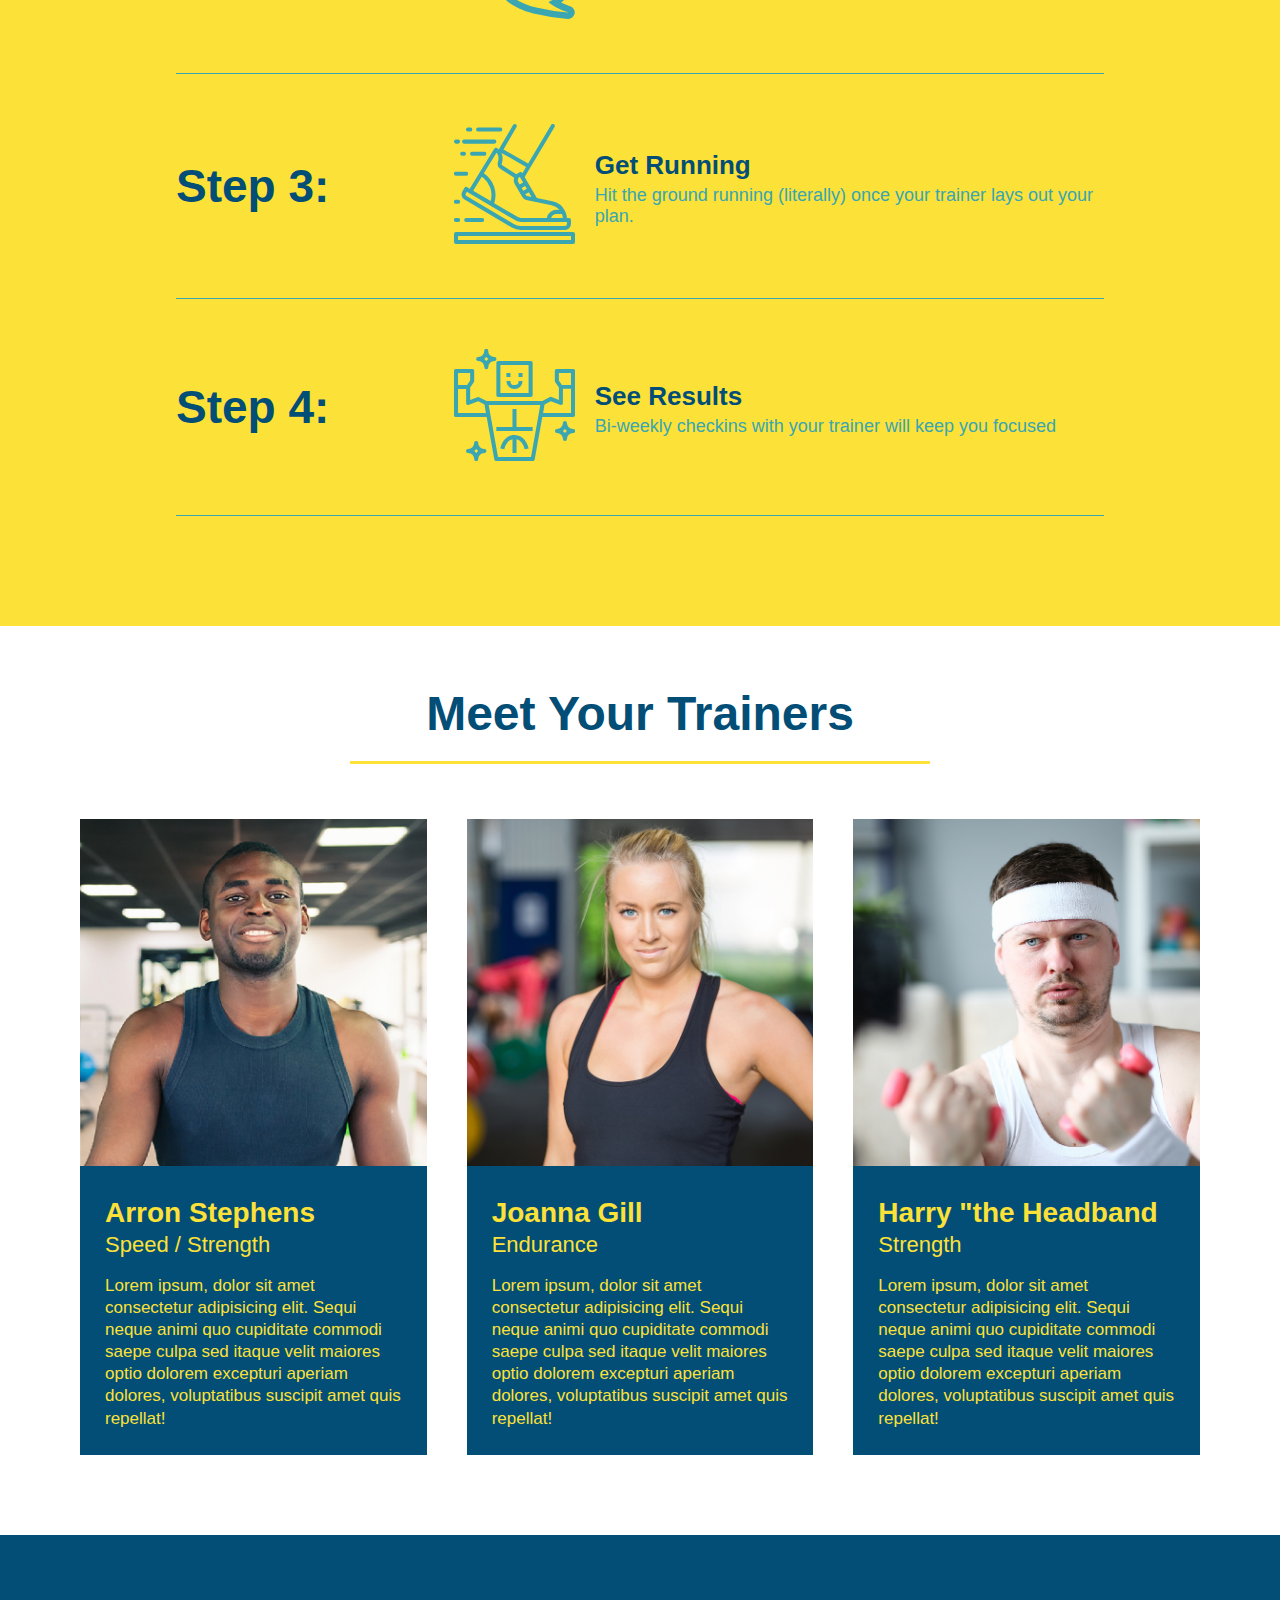
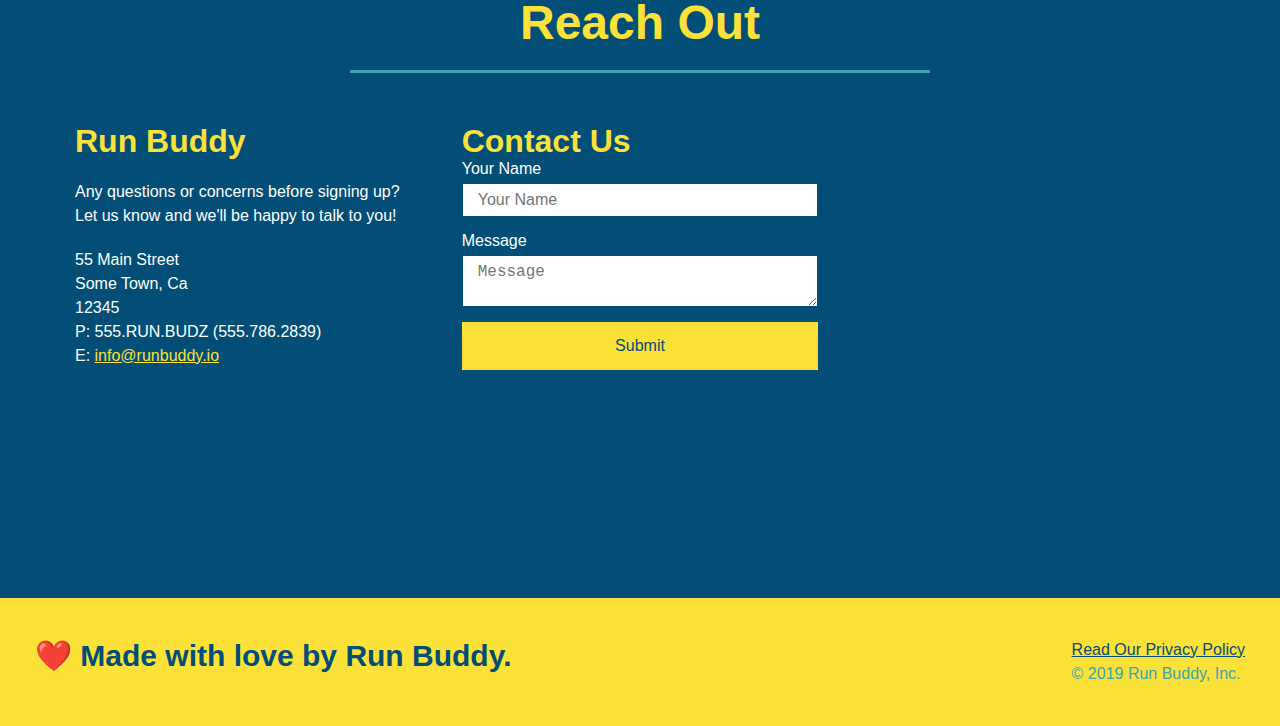
==== commit 629962cc: "set up stylesheet to be responsive to different screen sizes" ====
--- a/index.html
+++ b/index.html
@@ -4,6 +4,7 @@
         <meta charset="UTF-8" />
         <title>Run Buddy</title>
         <link rel="stylesheet" href="./assets/css/style.css" />
+        <meta name="viewport" content="width=device-width, initial-scale=1.0" />
 
     </head>
     <body>
--- a/assets/css/style.css
+++ b/assets/css/style.css
@@ -43,7 +43,7 @@
 }
 
 header nav ul li a {
-    margin: 0 30px;
+    padding: 10px 15px;
     font-weight: lighter;
     font-size: 1.55vw;
 }
@@ -84,15 +84,16 @@
       display: flex;
       justify-content: center;
       flex-wrap: wrap;
-  }
-
-  .hero-cta{
+      align-items: flex-start;
+  }
+
+  .hero-cta {
     width: 35%;
     text-align: right;
     margin: 3.5%;
     color: #fff;
     font-size: 18px;
-    line-height: 1.3;
+    line-height: 1.2;
   }
 
 .hero-cta h2 {
@@ -208,12 +209,12 @@
   }
 
   .section-title {
-    font-size: 55px;
+    font-size: 48px;
     color: #024e76;
     border-bottom: 3px solid;
     padding-bottom: 20px;
     text-align: center;
-    margin: 0 auro 35px auto;
+    margin: 0 auto 35px auto;
     width: 50%;
   }
 
@@ -338,5 +339,113 @@
       font-size: 16px;
   }
 
+  /* MEDIA QUERY FOR SMALLER DESKTOP SCREENS AND SMALLER */
+@media screen and (max-width: 980px) {
+    header {
+        padding-bottom: 0;
+        justify-content: center;
+      }
+    
+      header h1 {
+        width: 100%;
+        text-align: center;
+      }
+    
+      header nav ul {
+        margin-top: 20px;
+        width: 100%;
+        justify-content: center;
+      }
+    
+      header nav ul li a {
+        font-size: 20px;
+      }
+    
+      footer h2, footer div {
+        text-align: center;
+        width: 100%;
+      }
+
+      .hero-cta, .hero-form {
+        width: 100%;
+      }
+      
+      .hero-cta {
+        text-align: center;
+      }
+
+      .section-title {
+        width: 80%;
+      }
+      
+      .trainer {
+        flex: 0 70%;
+      }
+      
+      .contact-info iframe{
+        flex: 1 100%;
+      }
+  }
+  
+  /* MEDIA QUERY FOR TABLETS AND SMALLER */
+  @media screen and (max-width: 768px) {
+    section {
+        padding: 30px 15px;
+      }
+
+      .step h3 {
+        flex: 1 100%;
+        text-align: center;
+      }
+    
+      .step-info {
+        flex: 2 100%;
+        text-align: center;
+        justify-content: center;
+      }
+    
+      .step-img {
+        flex: 0 32%;
+        margin-right: 0;
+        margin-top: 15px;
+        margin-bottom: 15px;
+      }
+    
+      .step-text {
+        flex: 100%;  
+      }
+    
+  }
+  
+  /* MEDIA QUERY FOR MOBILE PHONES AND SMALLER */
+  @media screen and (max-width: 575px) {
+    .hero-form button {
+        width: 100%;
+      }
+    
+      .section-title {
+        width: 95%;
+      }
+    
+      .intro p {
+        width: 100%;
+      }
+    
+      .trainer {
+        flex: 0 100%;
+      }
+    
+      .contact-info {
+        text-align: center;
+      }
+    
+      .contact-info > * {
+        flex: 0 100%;
+      }
+
+      .contact-form {
+        order: 3;
+      }
+  }
 
  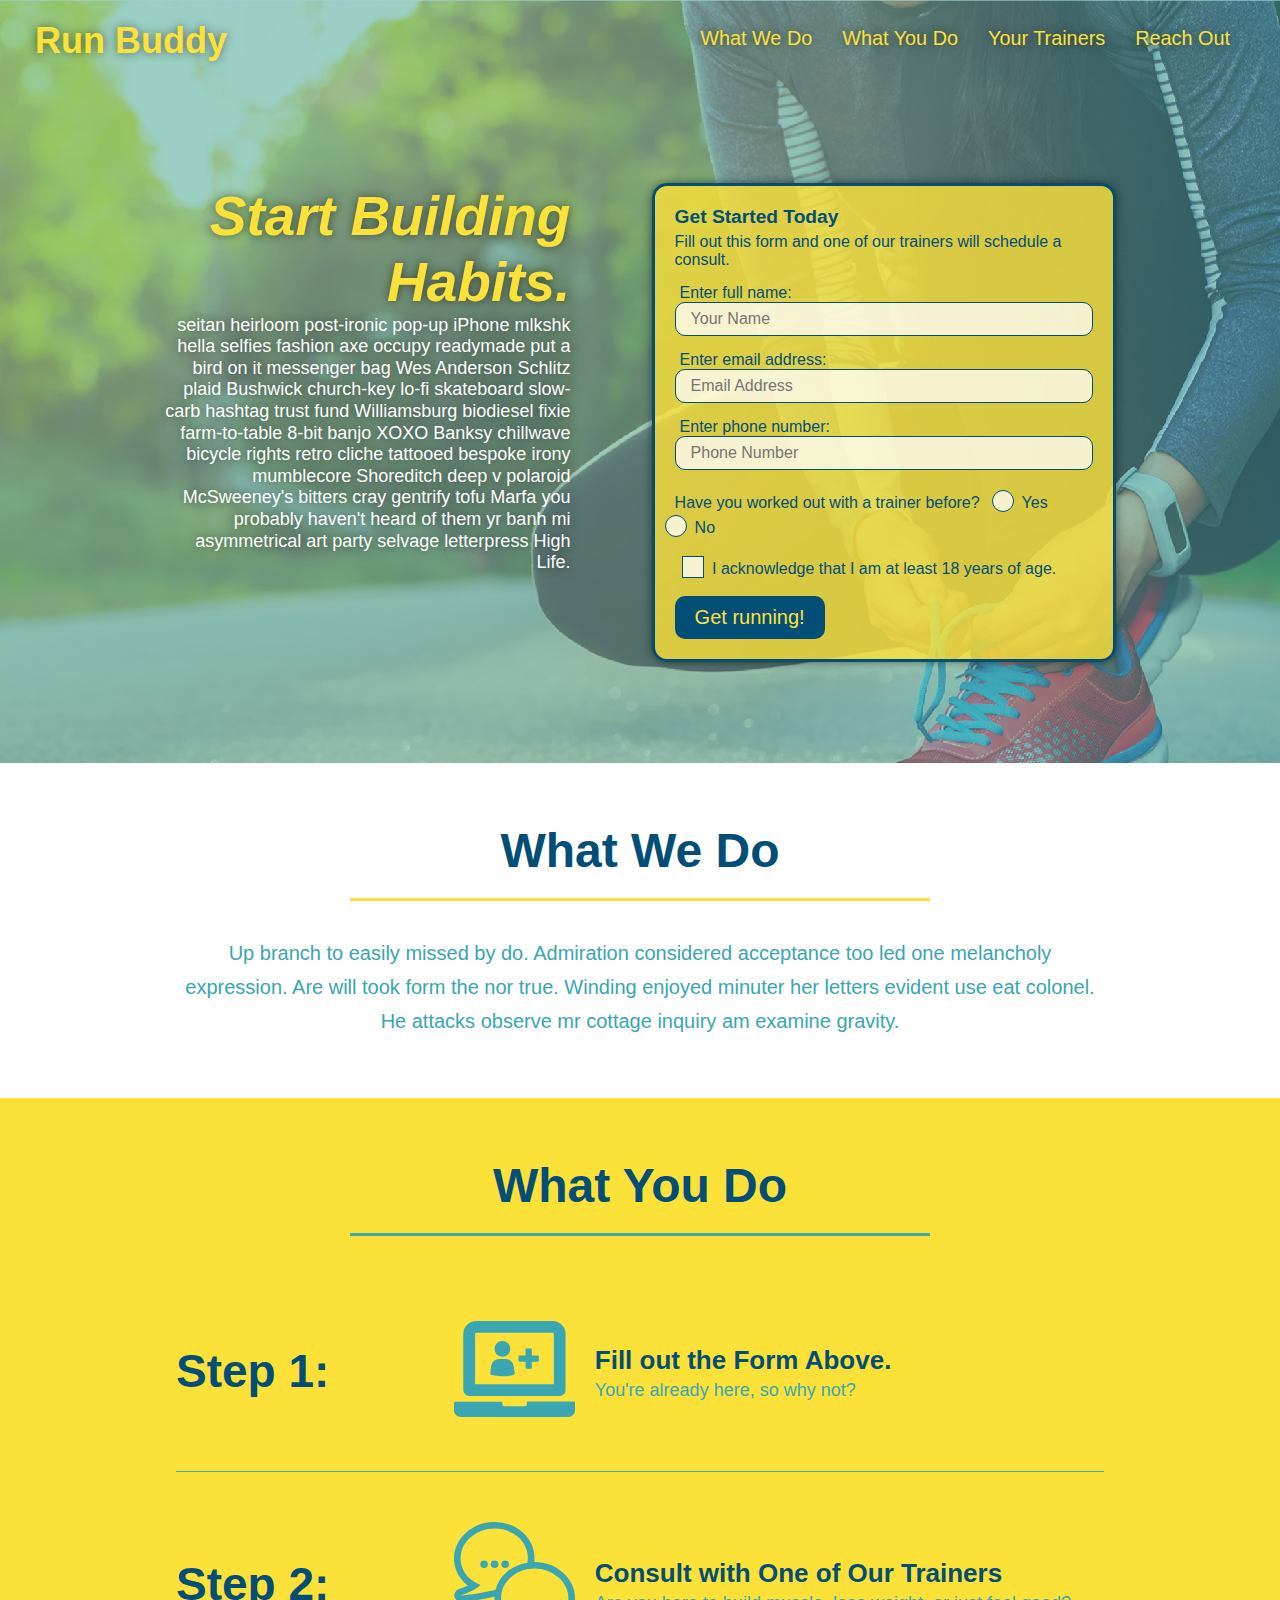
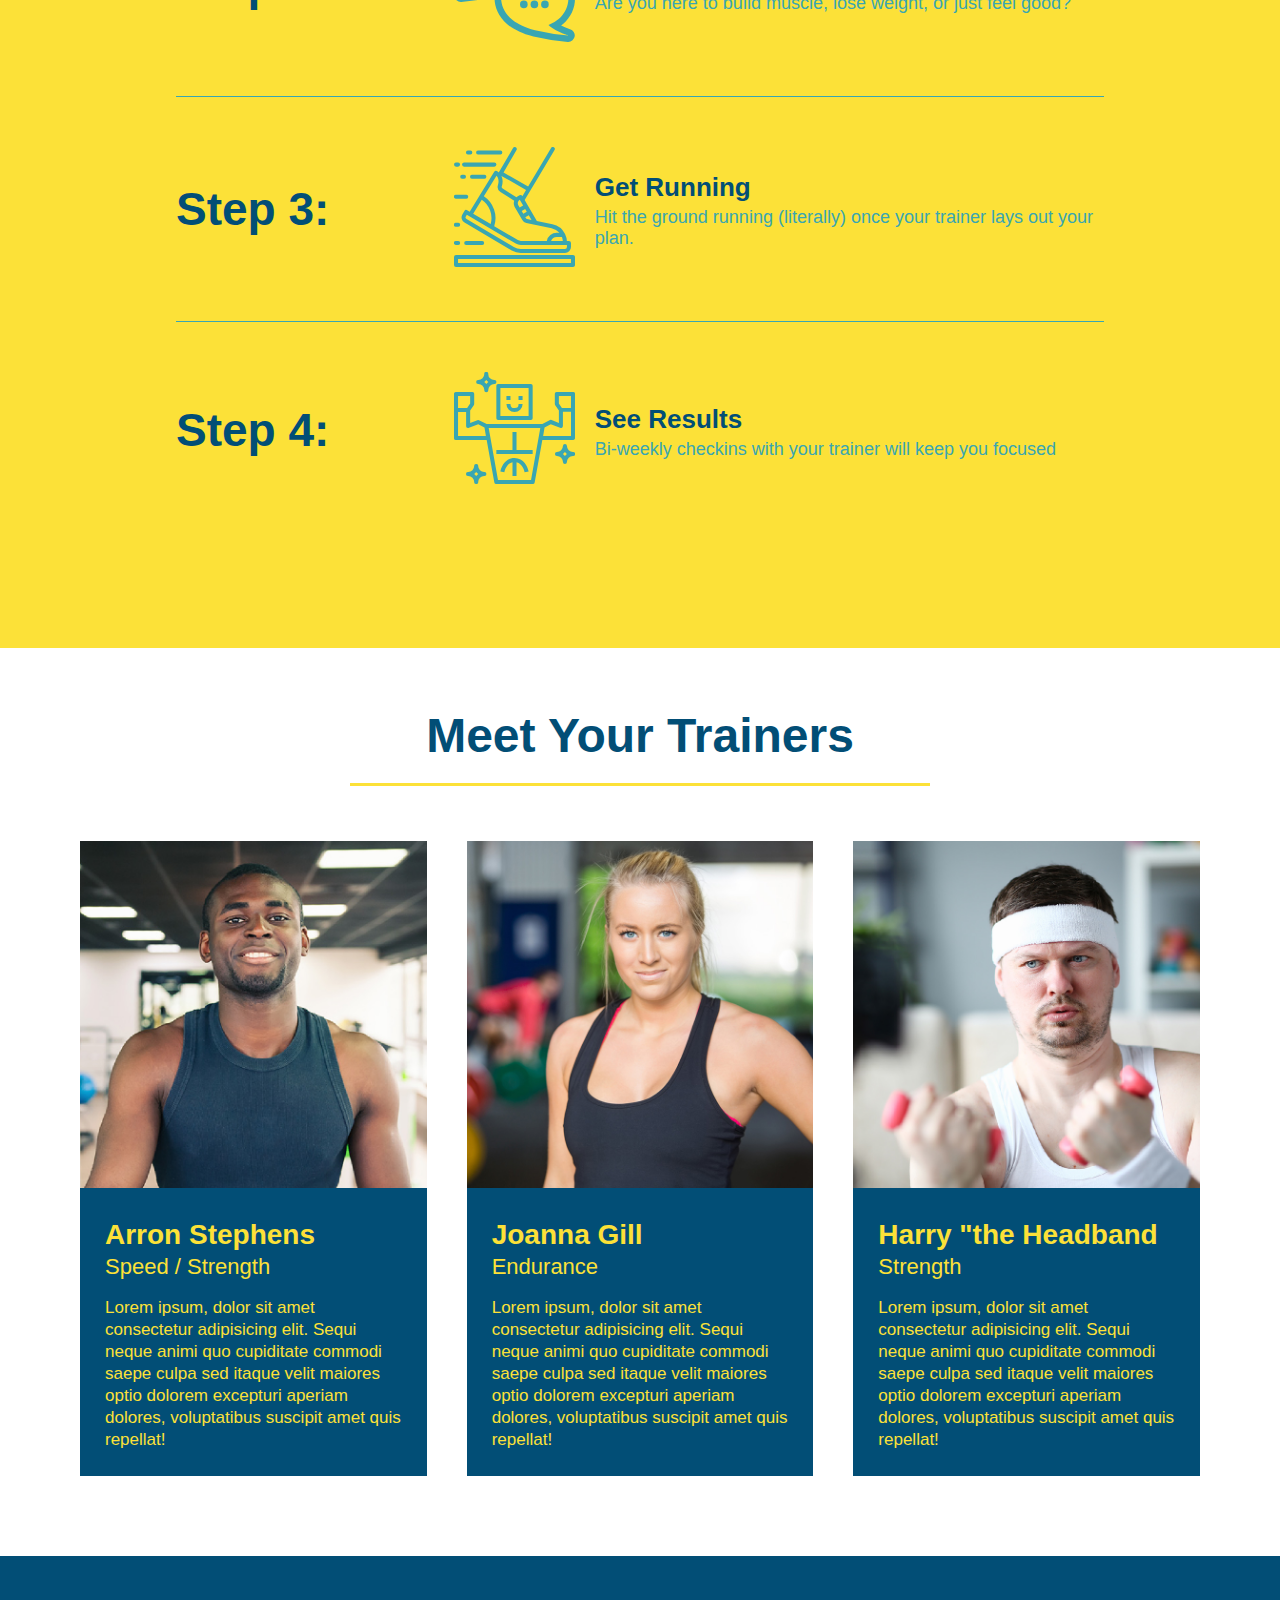
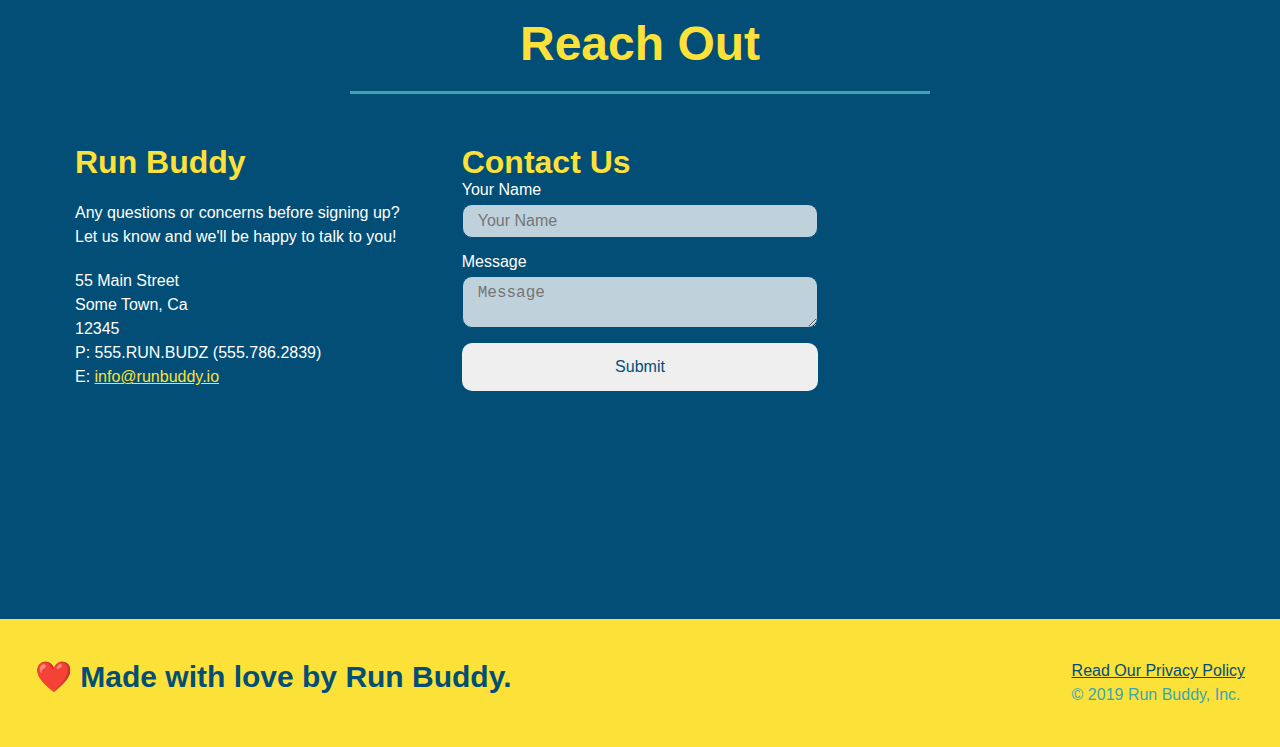
==== commit 7c3c6393: "final css touches" ====
--- a/index.html
+++ b/index.html
@@ -54,16 +54,22 @@
                     <label for="phone">Enter phone number:</label>
                     <input class="form-input" type="tel" placeholder="Phone Number" name="phone" id="phone" />
                     <p>
-                        Have you ever worked with a trainer before?
-                        <input type="radio" name="trainer-confirm" id="trainer-yes" />
-                        <label for="trainer-yes">Yes</label> <!--for and id must match-->
-                        <input type="radio" name="trainer-confirm" id="trainer-no"/>
-                        <label for="trainer-no">No</label>
-                    </p>
-                    <p>
-                        <input type="checkbox" name="age-confirmation" id="age-yes" />
-                        <label for="age-yes">I acknowledge that I am at least 18 years of age</label>
-                    </p>
+                        Have you worked out with a trainer before?
+                        <span class="radio-wrapper">
+                          <input type="radio" name="trainer-confirm" id="trainer-yes" />
+                          <label for="trainer-yes">Yes</label>
+                        </span>
+                        <span class="radio-wrapper">
+                          <input type="radio" name="trainer-confirm" id="trainer-no" />
+                          <label for="trainer-no">No</label>
+                        </span>
+                      </p>
+                      <p>
+                        <span class="checkbox-wrapper">
+                          <input type="checkbox" name="age-confirm" id="checkbox" />
+                          <label for="checkbox">I acknowledge that I am at least 18 years of age.</label>
+                        </span>
+                      </p>
                     <button type="submit">
                         Get running!
                     </button>
--- a/assets/css/style.css
+++ b/assets/css/style.css
@@ -1,3 +1,9 @@
+:root {
+    --primary-color: #fce138;
+    --secondary-color: #024e76;
+    --tertiary-color: #39a6b2;
+  }
+
 * {
     margin: 0;
     padding: 0;
@@ -5,29 +11,38 @@
 }
 
 body {
-    color: #39a6b2; /* hex triplet and made color of words*/
+    color: var(--tertiary-color); /* hex triplet and made color of words*/
     font-family: Helvetica, Arial, sans-serif;
 }
 
 /*styling the header*/
 header {
     padding: 20px 35px; /*put in the 20x35 header*/
-    background-color: #39a6b2;
+    background-color: var(--tertiary-color);
     display: flex;
     justify-content: space-between;
     flex-wrap: wrap;
+    position: -webkit-sticky;
+    position: sticky;
+    top: 0;
+    background-image: url("../images/hero-bg.jpg");
+    background-size: cover;
+    background-attachment: fixed;
+    background-position: 80%;
+    z-index: 9999;
 }
 
 header h1 {
     font-weight: bold;
     font-size: 36px;
-    color:#fce138;
+    color: var(--primary-color);
     margin: 0;
+    text-shadow: 0 0 10px rgba(0, 0, 0, 0.5);
 }
 
 header a {
     text-decoration: none;
-    color: #fce138;
+    color: var(--primary-color);
 }
 
 header nav {
@@ -46,10 +61,18 @@
     padding: 10px 15px;
     font-weight: lighter;
     font-size: 1.55vw;
+    text-shadow: 0 0 10px rgba(0, 0, 0, 0.5);
+}
+
+header nav ul li a:hover {
+    background: var(--primary-color);
+    color: var(--secondary-color);
+    border-radius: 15px;
+    text-shadow: none;
 }
 
   footer {
-      background: #fce138;
+      background: var(--primary-color);
       width: 100%;
       padding: 40px 35px;
       display: flex;
@@ -58,7 +81,7 @@
   }
 
   footer h2 {
-      color: #024e76;
+      color: var(--secondary-color);
       font-size: 30px;
       margin: 0;
   }
@@ -69,7 +92,7 @@
   }
 
   footer a {
-      color: #024e76;
+      color: var(--secondary-color);
   }
 
   section {
@@ -80,7 +103,8 @@
   .hero {
       background-image: url("../images/hero-bg.jpg");
       background-size: cover;
-      background-position: center;
+      background-attachment: fixed;
+      background-position: 80%;
       display: flex;
       justify-content: center;
       flex-wrap: wrap;
@@ -94,26 +118,29 @@
     color: #fff;
     font-size: 18px;
     line-height: 1.2;
+    text-shadow: 0 0 10px rgba(0, 0, 0, 0.5);
   }
 
 .hero-cta h2 {
     font-style: italic;
     font-size: 55px;
-    color: #fce138;
+    color: var(--primary-color);
 }
 
   /* End Hero Style */
 
   /* styling the form box */
   .hero-form {
-      color: #024e76;
-      background-color: #fce138;
+      color: var(--secondary-color);
+      background-color: rgb(252, 225, 56, 0.8);
       padding: 20px;
       border-style: solid;
       border-width: 3px;
-      border-color: #024e76; /*shorthand border: solid 3px #024e76; */
+      border-color: var(--secondary-color);
       width: 40%;
       margin: 3.5%;
+      box-shadow: 0 0 10px rgba(0, 0, 0, 0.5);
+      border-radius: 15px;
   }
 
   h3 {
@@ -125,13 +152,20 @@
   }
 
   .form-input {
-      border: 1px solid #024e76;
+      border: 1px solid var(--secondary-color);
       display: black;
       padding: 7px 15px;
       font-size: 16px;
-      color: #024e76;
+      color: var(--secondary-color);
       width: 100%;
       margin-bottom: 15px;
+      border-radius: 10px;
+      background-color: rgba(255,255,255, 0.75);
+  }
+
+  .form-input:focus {
+    background-color: rgba(255,255,255, 1);
+    outline: none;
   }
 
   .hero-form label {
@@ -141,15 +175,78 @@
   .hero-form button {
     font-size: 20px;
     padding: 10px 20px;
-    background-color: #024e76;
-    color: #fce138;
+    background-color: var(--secondary-color);
+    color: var(--primary-color);
     border: none;
-  }
+    border-radius: 10px;
+  }
+
+  .hero-form button:hover {
+    background-color: var(--tertiary-color);  
+  }
+
+  .checkbox-wrapper input, .radio-wrapper input {
+    opacity: 0;
+  }
+
+  .checkbox-wrapper label, .radio-wrapper label {
+    position: relative;
+    left: 10px;
+    margin: 10px;
+    line-height: 1.6;
+  }
+
+  .checkbox-wrapper label::before, .radio-wrapper label::before {
+    content: "";
+    height: 20px;
+    width: 20px;
+    background: rgba(255, 255, 255, 0.75);  
+    border: 1px solid var(--secondary-color);  
+    position: absolute;
+    top: -4px;
+    left: -30px;
+  }
+
+  .radio-wrapper label::before {
+    border-radius: 50%;
+  }
+
+  .radio-wrapper label::after {
+    content: "";
+    width: 20px;
+    height: 20px;
+    border-radius: 50%;
+    background: var(--secondary-color);
+    position: absolute;
+    left: -29px;
+    top: -3px;
+    background-image: radial-gradient(circle, var(--tertiary-color), var(--secondary-color));
+  }
+  
+  .checkbox-wrapper label::after {
+    content: "";
+    height: 6px;
+    width: 14px;
+    border-left: 2px solid var(--secondary-color);
+    border-bottom: 2px solid var(--secondary-color);
+    position: absolute;
+    left: -26px;
+    top: 1px;
+    transform: rotate(-58deg);
+  }
+
+.checkbox-wrapper input + label::after, .radio-wrapper input + label::after {
+  content: none;
+}
+
+.checkbox-wrapper input:checked + label::after, .radio-wrapper input:checked + label::after {
+  content: "";
+}
   /* hero styles end */
   
   .intro p {
       line-height: 1.7;
-      color: #39a6b2;
+      color: var(--tertiary-color);
       width: 80%;
       font-size: 20px;
       margin: 0 auto;
@@ -160,19 +257,22 @@
     margin: 50px auto;
     padding-bottom: 50px;
     width: 80%;
-    border-bottom: 1px solid #39a6b2;
     display: flex;
     flex-wrap: wrap;
     align-items: center;
     justify-content: space-between;
   }
 
+  .step:not(:last-child) {
+    border-bottom: 1px solid var(--tertiary-color);
+  }
+
   .steps {
-      background: #fce138;
+      background: var(--primary-color);
   }
 
   .step h3 {
-      color: #024e76;
+      color: var(--secondary-color);
       font-size: 46px;
       flex: 1 30%;
   }
@@ -198,19 +298,19 @@
   }
 
   .step-text p {
-      color: #39a6b2;
+      color: var(--tertiary-color);
       font-size: 18px;
   }
 
   .step-text h4 {
     font-size: 26px;
     line-height: 1.5;
-    color: #024e76;
+    color: var(--secondary-color);
   }
 
   .section-title {
     font-size: 48px;
-    color: #024e76;
+    color: var(--secondary-color);
     border-bottom: 3px solid;
     padding-bottom: 20px;
     text-align: center;
@@ -219,11 +319,11 @@
   }
 
   .primary-border {
-      border-color: #fce138;
+      border-color: var(--primary-color);
   }
 
   .secondary-border {
-      border-color: #39a6b2;
+      border-color: var(--tertiary-color);
   }
 
   .trainers {
@@ -236,8 +336,8 @@
 
   .trainer {
       margin: 20px;
-      background: #024e76;
-      color: #fce138;
+      background: var(--secondary-color);
+      color: var(--primary-color);
       flex: 1;
   }
 
@@ -277,11 +377,11 @@
   }
 /*reach out*/
   .contact {
-      background: #024e76;
+      background: var(--secondary-color);
   }
 
   .contact h2 {
-      color: #fce138;
+      color: var(--primary-color);
   }
 
   .contact-info {
@@ -303,7 +403,7 @@
   }
 
   .contact-info h3 {
-    color: #fce138;
+    color: var(--primary-color);
     font-size: 32px;
   }
   
@@ -315,28 +415,41 @@
   }
   
   .contact-info a {
-    color: #fce138;
+    color: var(--primary-color);
   }
 
   .contact-form input, .contact-form textarea {
-      border: 1px solid #024e76;
+      border: 1px solid var(--secondary-color);
       display: block;
       padding: 7px 15px;
       font-size: 16px;
-      color: #024e76;
+      color: var(--secondary-color);
       width: 100%;
       margin-bottom: 15px;
       margin-top: 5px;
+      border-radius: 10px;
+      background-color: rgba(255,255,255, 0.75);
+  }
+
+  .contact-form input:focus, .contact-form textarea:focus {
+    background-color: rgba(255,255,255, 1);
+    outline: none;
   }
 
   .contact-form button {
       width: 100%;
       border: none;
-      background: #fce138;
-      color: #024e76;
+      background var(--primary-color);
+      color: var(--secondary-color);
       text-align: center;
       padding: 15px 0;
       font-size: 16px;
+      border-radius: 10px;
+  }
+
+  .contact-form button:hover {
+    color: var(--primary-color);
+    background: var(--tertiary-color);
   }
 
   /* MEDIA QUERY FOR SMALLER DESKTOP SCREENS AND SMALLER */
@@ -344,6 +457,7 @@
     header {
         padding-bottom: 0;
         justify-content: center;
+        position: relative
       }
     
       header h1 {
